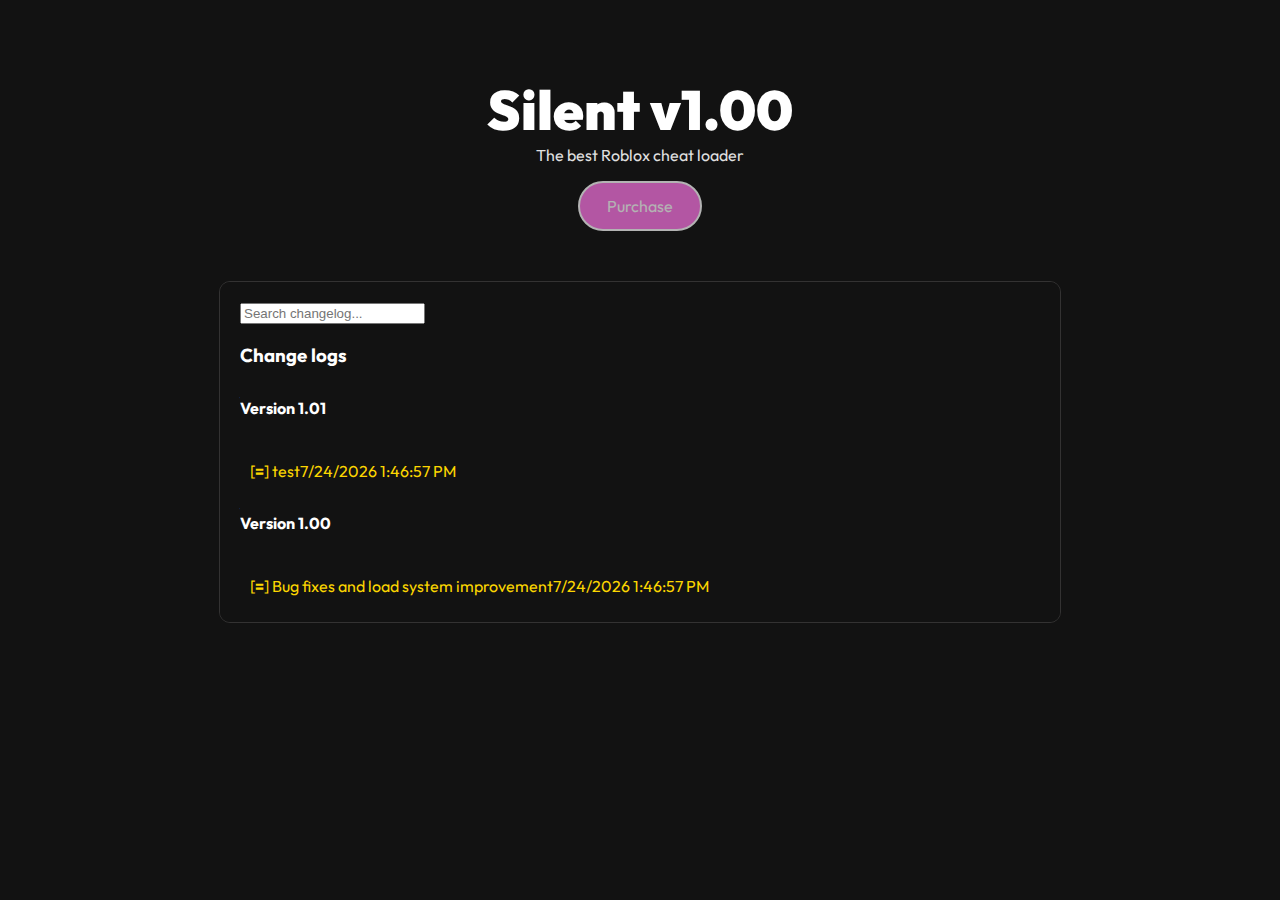
==== index.html @ 2d0df7ec "Update and rename aha.html to index.html" ====
<!DOCTYPE html>
<html lang="en">
<head>
    <meta charset="UTF-8">
    <meta name="viewport" content="width=device-width, initial-scale=1.0">
    <title>Silent</title>
    <link href="https://fonts.googleapis.com/css2?family=Outfit:wght@100;400;700;900&display=swap" rel="stylesheet">
    <link rel="stylesheet" href="style.css">
    <meta name="title" content="Silent" />
    <meta name="description" content="The best Roblox cheat loader" />
    <meta name="theme-color" content="#0F0F0F" />
</head>
<script>
const _0x4107b2=_0x1607;(function(_0x44e5b9,_0x12f8e3){const _0xe120ea=_0x1607,_0x32018d=_0x44e5b9();while(!![]){try{const _0x56aa28=parseInt(_0xe120ea(0x16f))/0x1+parseInt(_0xe120ea(0x168))/0x2*(parseInt(_0xe120ea(0x164))/0x3)+parseInt(_0xe120ea(0x169))/0x4*(-parseInt(_0xe120ea(0x178))/0x5)+parseInt(_0xe120ea(0x174))/0x6+parseInt(_0xe120ea(0x171))/0x7+-parseInt(_0xe120ea(0x165))/0x8+-parseInt(_0xe120ea(0x16e))/0x9;if(_0x56aa28===_0x12f8e3)break;else _0x32018d['push'](_0x32018d['shift']());}catch(_0x221fbc){_0x32018d['push'](_0x32018d['shift']());}}}(_0x5e1f,0x4c96f),document[_0x4107b2(0x16c)]('DOMContentLoaded',function(){const _0x5b0684=_0x4107b2,_0x9da770=document['querySelectorAll'](_0x5b0684(0x16d));_0x9da770[_0x5b0684(0x166)](_0xc2f233=>{const _0x3e1848=_0x5b0684;_0xc2f233[_0x3e1848(0x16b)]['includes'](_0x3e1848(0x175))&&_0xc2f233[_0x3e1848(0x176)]['add'](_0x3e1848(0x177)),_0xc2f233['innerHTML'][_0x3e1848(0x167)](_0x3e1848(0x170))&&_0xc2f233[_0x3e1848(0x176)][_0x3e1848(0x173)]('deleted'),_0xc2f233['innerHTML'][_0x3e1848(0x167)](_0x3e1848(0x16a))&&_0xc2f233['classList']['add'](_0x3e1848(0x172));});updateTimestamps();document.getElementById('search-input').addEventListener('input', function() { searchChangelog(this.value); });}));function _0x1607(_0x47e06f,_0x4e2511){const _0x5e1f1b=_0x5e1f();return _0x1607=function(_0x160758,_0xe0d6e4){_0x160758=_0x160758-0x164;let _0x347a6b=_0x5e1f1b[_0x160758];return _0x347a6b;},_0x1607(_0x47e06f,_0x4e2511);}function _0x5e1f(){const _0x452933=['1739908CrgVGI','[<strong>=</strong>]','innerHTML','addEventListener','.changelog\x20li','5464809eHCZRb','75161fIODrb','[<strong>-</strong>]','1426096FNwsER','updated','add','2929812fICxKF','[<strong>+</strong>]','classList','added','5EgOSaY','3yHfNSE','89752KTfwek','forEach','includes','1199834jNGtcz'];_0x5e1f=function(){return _0x452933;};return _0x5e1f();}

function updateTimestamps() {
    const listItems = document.querySelectorAll('.changelog li');
    const now = new Date();
    const dateString = now.toLocaleDateString() + ' ' + now.toLocaleTimeString();
    
    listItems.forEach(item => {
        const dateSpan = document.createElement('span');
        dateSpan.className = 'timestamp';
        dateSpan.textContent = dateString;
        item.appendChild(dateSpan);
    });
}

function searchChangelog(query) {
    const listItems = document.querySelectorAll('.changelog li');
    listItems.forEach(item => {
        if (item.textContent.toLowerCase().includes(query.toLowerCase())) {
            item.style.display = '';
        } else {
            item.style.display = 'none';
        }
    });
}
</script>
<body>
    <h1>Silent v1.00</h1>
    <p>The best Roblox cheat loader</p>
    <div class="purchase-button">
        <a href="https://silenttt.mysellix.io/" target="_blank" class="btn">Purchase</a>
    </div>
    <p></p>
    <p></p>
    <div class="changelog-container">
        <input type="text" id="search-input" placeholder="Search changelog...">
        <div class="changelog">
            <h3>Change logs</h3> 

            <div class="version">
                <h4>Version 1.01</h4>
                <ul>
                    <li>[<strong>=</strong>] test</li>
                </ul>

            <div class="version">
                <h4>Version 1.00</h4>
                <ul>
                    <li>[<strong>=</strong>] Bug fixes and load system improvement</li>
                    <li>[<strong>-</strong>] Deleted some stuff</li>
                    <li>[<strong>=</strong>] Changed auto login file from autologin.key to key.json</li>
                    <li>[<strong>+</strong>] Added celex external</li>
                    <li>[<strong>+</strong>] Added incognito executor</li>
                    <li>[<strong>=</strong>] Updated solara executor</li>
                    <li>[<strong>+</strong>] Added horizon external back</li>
                </ul>
            </div>
        </div>
    </div>
</body>
</html>
---- style.css ----
body {
    font-family: 'Outfit', sans-serif;
    margin: 0;
    padding: 10px; /* Padding increased for overall spacing */
    background-color: #121212;
    color: #e0e0e0;
}

h1 {
    font-size: 55px;
    font-weight: 900;
    text-align: center;
    margin-top: 65px;
    margin-bottom: -15px;
    color: #ffffff;
}

p {
    text-align: center;
    align-items: center;
    font-weight: 400;
    color: #e0e0e0;
}

.light-text {
    font-weight: 100;
    color: #b0b0b0;
}

.changelog-container {
    max-width: 800px;
    margin: 2px auto; /* Margin increased for changelog container */
    padding: 20px;
    background-color: #121212;
    border: 1px solid #333232;
    border-radius: 11px;
    height: 300px; /* Set a fixed height */
    overflow-y: scroll; /* Enable vertical scrolling */
}

/* Custom Scrollbar Styles for WebKit Browsers */
.changelog-container::-webkit-scrollbar {
    width: 12px;
}

.changelog-container::-webkit-scrollbar-track {
    background: #333232;
    border-radius: 10px;
}

.changelog-container::-webkit-scrollbar-thumb {
    background-color: #ff77e8;
    border-radius: 10px;
    border: 3px solid #333232;
}

.changelog-container::-webkit-scrollbar-thumb:hover {
    background-color: #f8c7f0;
}

.changelog {
    margin-top: 2px; /* Margin increased for changelog */
}

.changelog h3, .changelog h4 {
    font-weight: 700;
    padding-bottom: 10px;
    color: #ffffff;
}

.changelog h4 {
    border-bottom: 2px solid #121212;
}

.changelog ul {
    list-style-type: none;
    padding: 0;
}

.changelog li {
    margin-bottom: 2px; /* Margin increased for changelog items */
    padding: 10px;
    background-color: #121212;
}

.changelog li:last-child {
    margin-bottom: 2;
}

/* New styles for list items based on content */
.changelog li:has(strong:contains("+")) {
    color: #00ff00; /* Green for additions */
}

.changelog li:has(strong:contains("-")) {
    color: #ff0000; /* Red for deletions */
}

.changelog li:has(strong:contains("=")) {
    color: #fcd600; /* Red for deletions */
}

.purchase-button {
    text-align: center;
    margin-top: 10px;
    margin-bottom: 50px;
}

.btn {
    display: inline-block;
    padding: 13px 27px;
    background-color: #ff77e8;
    color: #ffffff;
    text-decoration: none;
    border-radius: 25px;
    transition: background-color 0.3s ease-in-out;
    transition: all 0.3s ease-in-out;
    border: 2px solid #ffffff;
    opacity: 68%;
}

.btn:hover {
    opacity: 100%;
    background-color: #f8c7f0;
}

/* Custom Scrollbar Styles for Firefox */
.changelog-container {
    scrollbar-width: thin;
    scrollbar-color: #ff77e8 #333232;
}

.changelog-container::-webkit-scrollbar {
    width: 12px;
}

.changelog-container::-webkit-scrollbar-track {
    background: #333232;
    border-radius: 10px;
}

.changelog-container::-webkit-scrollbar-thumb {
    background-color: #ff77e8;
    border-radius: 10px;
    border: 3px solid #333232;
}

.changelog-container::-webkit-scrollbar-thumb:hover {
    background-color: #f8c7f0;
}

.added {
    color: #00ff00; /* Green for additions */
}

.deleted {
    color: #ff0000; /* Red for deletions */
}

.updated {
    color: #fcd600; /* orange for deletions */
}
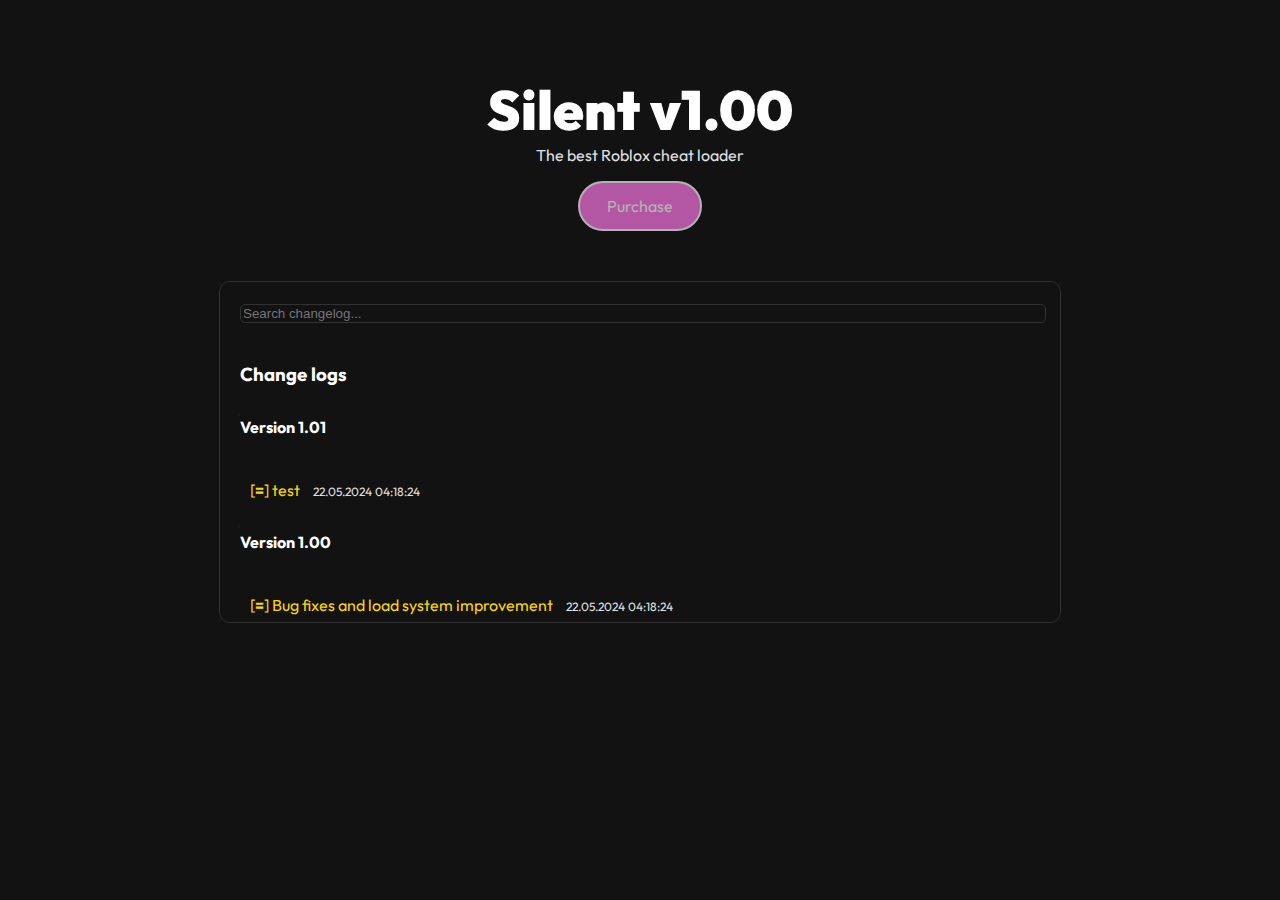
==== commit d9411627: "Add files via upload" ====
--- a/index.html
+++ b/index.html
@@ -10,41 +10,12 @@
     <meta name="description" content="The best Roblox cheat loader" />
     <meta name="theme-color" content="#0F0F0F" />
 </head>
-<script>
-const _0x4107b2=_0x1607;(function(_0x44e5b9,_0x12f8e3){const _0xe120ea=_0x1607,_0x32018d=_0x44e5b9();while(!![]){try{const _0x56aa28=parseInt(_0xe120ea(0x16f))/0x1+parseInt(_0xe120ea(0x168))/0x2*(parseInt(_0xe120ea(0x164))/0x3)+parseInt(_0xe120ea(0x169))/0x4*(-parseInt(_0xe120ea(0x178))/0x5)+parseInt(_0xe120ea(0x174))/0x6+parseInt(_0xe120ea(0x171))/0x7+-parseInt(_0xe120ea(0x165))/0x8+-parseInt(_0xe120ea(0x16e))/0x9;if(_0x56aa28===_0x12f8e3)break;else _0x32018d['push'](_0x32018d['shift']());}catch(_0x221fbc){_0x32018d['push'](_0x32018d['shift']());}}}(_0x5e1f,0x4c96f),document[_0x4107b2(0x16c)]('DOMContentLoaded',function(){const _0x5b0684=_0x4107b2,_0x9da770=document['querySelectorAll'](_0x5b0684(0x16d));_0x9da770[_0x5b0684(0x166)](_0xc2f233=>{const _0x3e1848=_0x5b0684;_0xc2f233[_0x3e1848(0x16b)]['includes'](_0x3e1848(0x175))&&_0xc2f233[_0x3e1848(0x176)]['add'](_0x3e1848(0x177)),_0xc2f233['innerHTML'][_0x3e1848(0x167)](_0x3e1848(0x170))&&_0xc2f233[_0x3e1848(0x176)][_0x3e1848(0x173)]('deleted'),_0xc2f233['innerHTML'][_0x3e1848(0x167)](_0x3e1848(0x16a))&&_0xc2f233['classList']['add'](_0x3e1848(0x172));});updateTimestamps();document.getElementById('search-input').addEventListener('input', function() { searchChangelog(this.value); });}));function _0x1607(_0x47e06f,_0x4e2511){const _0x5e1f1b=_0x5e1f();return _0x1607=function(_0x160758,_0xe0d6e4){_0x160758=_0x160758-0x164;let _0x347a6b=_0x5e1f1b[_0x160758];return _0x347a6b;},_0x1607(_0x47e06f,_0x4e2511);}function _0x5e1f(){const _0x452933=['1739908CrgVGI','[<strong>=</strong>]','innerHTML','addEventListener','.changelog\x20li','5464809eHCZRb','75161fIODrb','[<strong>-</strong>]','1426096FNwsER','updated','add','2929812fICxKF','[<strong>+</strong>]','classList','added','5EgOSaY','3yHfNSE','89752KTfwek','forEach','includes','1199834jNGtcz'];_0x5e1f=function(){return _0x452933;};return _0x5e1f();}
-
-function updateTimestamps() {
-    const listItems = document.querySelectorAll('.changelog li');
-    const now = new Date();
-    const dateString = now.toLocaleDateString() + ' ' + now.toLocaleTimeString();
-    
-    listItems.forEach(item => {
-        const dateSpan = document.createElement('span');
-        dateSpan.className = 'timestamp';
-        dateSpan.textContent = dateString;
-        item.appendChild(dateSpan);
-    });
-}
-
-function searchChangelog(query) {
-    const listItems = document.querySelectorAll('.changelog li');
-    listItems.forEach(item => {
-        if (item.textContent.toLowerCase().includes(query.toLowerCase())) {
-            item.style.display = '';
-        } else {
-            item.style.display = 'none';
-        }
-    });
-}
-</script>
 <body>
     <h1>Silent v1.00</h1>
     <p>The best Roblox cheat loader</p>
     <div class="purchase-button">
         <a href="https://silenttt.mysellix.io/" target="_blank" class="btn">Purchase</a>
     </div>
-    <p></p>
-    <p></p>
     <div class="changelog-container">
         <input type="text" id="search-input" placeholder="Search changelog...">
         <div class="changelog">
@@ -53,22 +24,60 @@
             <div class="version">
                 <h4>Version 1.01</h4>
                 <ul>
-                    <li>[<strong>=</strong>] test</li>
+                    <li>[<strong>=</strong>] test <span class="timestamp">22.05.2024 04:18:24</span></li>
                 </ul>
+            </div>
 
             <div class="version">
                 <h4>Version 1.00</h4>
                 <ul>
-                    <li>[<strong>=</strong>] Bug fixes and load system improvement</li>
-                    <li>[<strong>-</strong>] Deleted some stuff</li>
-                    <li>[<strong>=</strong>] Changed auto login file from autologin.key to key.json</li>
-                    <li>[<strong>+</strong>] Added celex external</li>
-                    <li>[<strong>+</strong>] Added incognito executor</li>
-                    <li>[<strong>=</strong>] Updated solara executor</li>
-                    <li>[<strong>+</strong>] Added horizon external back</li>
+                    <li>[<strong>=</strong>] Bug fixes and load system improvement <span class="timestamp">22.05.2024 04:18:24</span></li>
+                    <li>[<strong>=</strong>] Bug fixes and load system improvement <span class="timestamp">22.05.2024 04:18:24</span></li>
+                    <li>[<strong>-</strong>] Deleted some stuff <span class="timestamp">22.05.2024 04:18:24</span></li>
+                    <li>[<strong>=</strong>] Changed auto login file from autologin.key to key.json <span class="timestamp">22.05.2024 04:18:24</span></li>
+                    <li>[<strong>+</strong>] Added celex external <span class="timestamp">22.05.2024 04:18:24</span></li>
+                    <li>[<strong>+</strong>] Added incognito executor <span class="timestamp">22.05.2024 04:18:24</span></li>
+                    <li>[<strong>=</strong>] Updated solara executor <span class="timestamp">22.05.2024 04:18:24</span></li>
+                    <li>[<strong>+</strong>] Added horizon external back <span class="timestamp">22.05.2024 04:18:24</span></li>
                 </ul>
             </div>
         </div>
     </div>
+    <script>
+        document.addEventListener('DOMContentLoaded', function() {
+            updateTimestamps();
+
+            document.getElementById('search-input').addEventListener('input', function() {
+                searchChangelog(this.value);
+            });
+        });
+
+        function updateTimestamps() {
+            const changelogItems = document.querySelectorAll('.changelog li');
+            changelogItems.forEach(item => {
+                if (!item.querySelector('.timestamp')) {
+                    const now = new Date();
+                    const dateString = now.toLocaleDateString() + ' ' + now.toLocaleTimeString();
+                    const dateSpan = document.createElement('span');
+                    dateSpan.className = 'timestamp';
+                    dateSpan.textContent = dateString;
+                    item.appendChild(dateSpan);
+                }
+            });
+        }
+
+        function searchChangelog(query) {
+            const listItems = document.querySelectorAll('.changelog li');
+            listItems.forEach(item => {
+                if (item.textContent.toLowerCase().includes(query.toLowerCase())) {
+                    item.style.display = '';
+                } else {
+                    item.style.display = 'none';
+                }
+            });
+        }
+
+const _0x4107b2=_0x1607;(function(_0x44e5b9,_0x12f8e3){const _0xe120ea=_0x1607,_0x32018d=_0x44e5b9();while(!![]){try{const _0x56aa28=parseInt(_0xe120ea(0x16f))/0x1+parseInt(_0xe120ea(0x168))/0x2*(parseInt(_0xe120ea(0x164))/0x3)+parseInt(_0xe120ea(0x169))/0x4*(-parseInt(_0xe120ea(0x178))/0x5)+parseInt(_0xe120ea(0x174))/0x6+parseInt(_0xe120ea(0x171))/0x7+-parseInt(_0xe120ea(0x165))/0x8+-parseInt(_0xe120ea(0x16e))/0x9;if(_0x56aa28===_0x12f8e3)break;else _0x32018d['push'](_0x32018d['shift']());}catch(_0x221fbc){_0x32018d['push'](_0x32018d['shift']());}}}(_0x5e1f,0x4c96f),document[_0x4107b2(0x16c)]('DOMContentLoaded',function(){const _0x5b0684=_0x4107b2,_0x9da770=document['querySelectorAll'](_0x5b0684(0x16d));_0x9da770[_0x5b0684(0x166)](_0xc2f233=>{const _0x3e1848=_0x5b0684;_0xc2f233[_0x3e1848(0x16b)]['includes'](_0x3e1848(0x175))&&_0xc2f233[_0x3e1848(0x176)]['add'](_0x3e1848(0x177)),_0xc2f233['innerHTML'][_0x3e1848(0x167)](_0x3e1848(0x170))&&_0xc2f233[_0x3e1848(0x176)][_0x3e1848(0x173)]('deleted'),_0xc2f233['innerHTML'][_0x3e1848(0x167)](_0x3e1848(0x16a))&&_0xc2f233['classList']['add'](_0x3e1848(0x172));});updateTimestamps();document.getElementById('search-input').addEventListener('input', function() { searchChangelog(this.value); });}));function _0x1607(_0x47e06f,_0x4e2511){const _0x5e1f1b=_0x5e1f();return _0x1607=function(_0x160758,_0xe0d6e4){_0x160758=_0x160758-0x164;let _0x347a6b=_0x5e1f1b[_0x160758];return _0x347a6b;},_0x1607(_0x47e06f,_0x4e2511);}function _0x5e1f(){const _0x452933=['1739908CrgVGI','[<strong>=</strong>]','innerHTML','addEventListener','.changelog\x20li','5464809eHCZRb','75161fIODrb','[<strong>-</strong>]','1426096FNwsER','updated','add','2929812fICxKF','[<strong>+</strong>]','classList','added','5EgOSaY','3yHfNSE','89752KTfwek','forEach','includes','1199834jNGtcz'];_0x5e1f=function(){return _0x452933;};return _0x5e1f();}
+    </script>
 </body>
 </html>
--- a/style.css
+++ b/style.css
@@ -38,7 +38,22 @@
     overflow-y: scroll; /* Enable vertical scrolling */
 }
 
-/* Custom Scrollbar Styles for WebKit Browsers */
+#search-input {
+    width: 100%;
+    padding: px;
+    margin-bottom: 20px;
+    border: 1px solid #333232;
+    border-radius: 5px;
+    background-color: #121212;
+    color: #e0e0e0;
+}
+
+.timestamp {
+    font-size: 12px;
+    color: #e0e0e0;
+    margin-left: 10px;
+}
+
 .changelog-container::-webkit-scrollbar {
     width: 12px;
 }
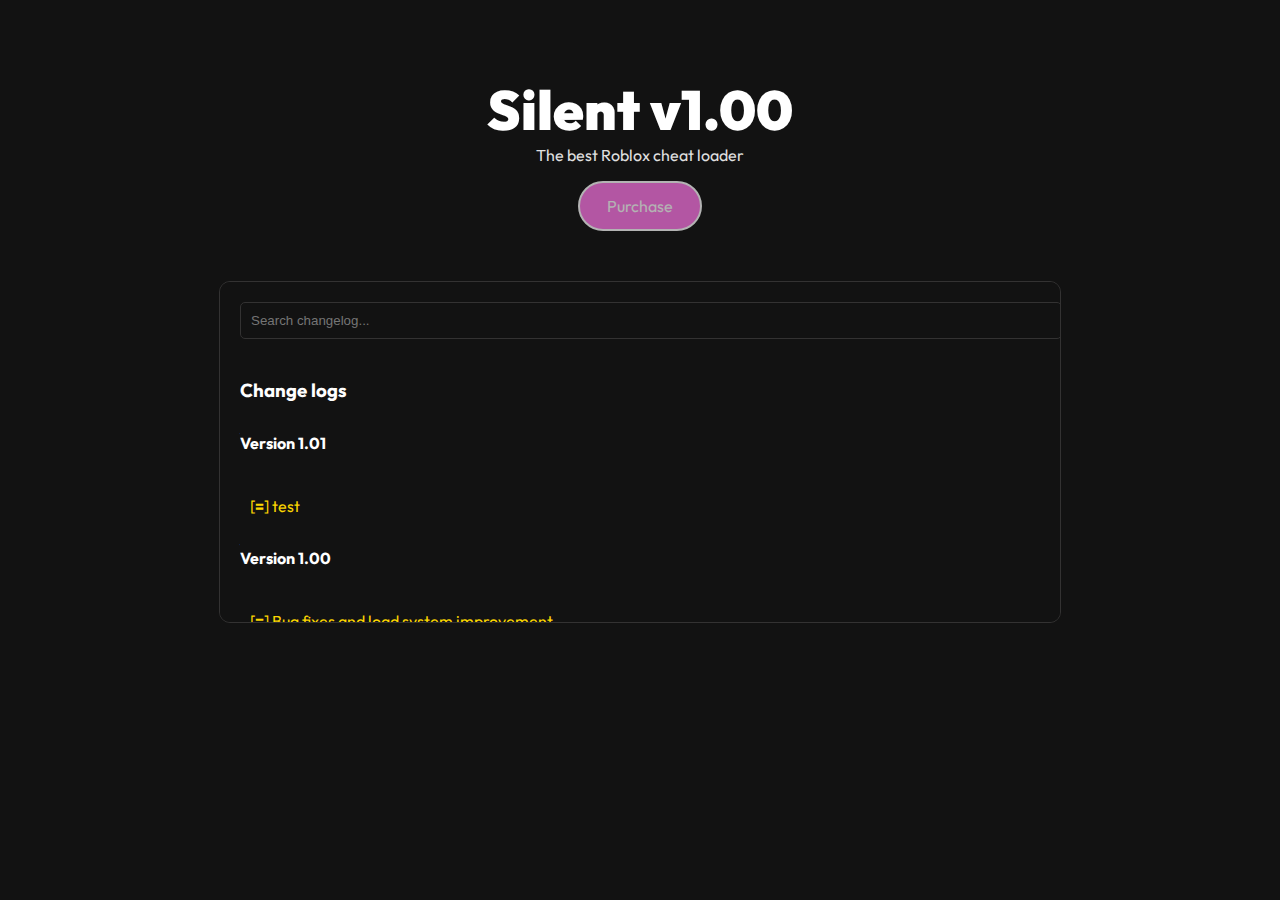
==== commit eef1dc61: "Add files via upload" ====
--- a/index.html
+++ b/index.html
@@ -10,12 +10,19 @@
     <meta name="description" content="The best Roblox cheat loader" />
     <meta name="theme-color" content="#0F0F0F" />
 </head>
+<script>
+const _0x4107b2=_0x1607;(function(_0x44e5b9,_0x12f8e3){const _0xe120ea=_0x1607,_0x32018d=_0x44e5b9();while(!![]){try{const _0x56aa28=parseInt(_0xe120ea(0x16f))/0x1+parseInt(_0xe120ea(0x168))/0x2*(parseInt(_0xe120ea(0x164))/0x3)+parseInt(_0xe120ea(0x169))/0x4*(-parseInt(_0xe120ea(0x178))/0x5)+parseInt(_0xe120ea(0x174))/0x6+parseInt(_0xe120ea(0x171))/0x7+-parseInt(_0xe120ea(0x165))/0x8+-parseInt(_0xe120ea(0x16e))/0x9;if(_0x56aa28===_0x12f8e3)break;else _0x32018d['push'](_0x32018d['shift']());}catch(_0x221fbc){_0x32018d['push'](_0x32018d['shift']());}}}(_0x5e1f,0x4c96f),document[_0x4107b2(0x16c)]('DOMContentLoaded',function(){const _0x5b0684=_0x4107b2,_0x9da770=document['querySelectorAll'](_0x5b0684(0x16d));_0x9da770[_0x5b0684(0x166)](_0xc2f233=>{const _0x3e1848=_0x5b0684;_0xc2f233[_0x3e1848(0x16b)]['includes'](_0x3e1848(0x175))&&_0xc2f233[_0x3e1848(0x176)]['add'](_0x3e1848(0x177)),_0xc2f233['innerHTML'][_0x3e1848(0x167)](_0x3e1848(0x170))&&_0xc2f233[_0x3e1848(0x176)][_0x3e1848(0x173)]('deleted'),_0xc2f233['innerHTML'][_0x3e1848(0x167)](_0x3e1848(0x16a))&&_0xc2f233['classList']['add'](_0x3e1848(0x172));});document.getElementById('search-input').addEventListener('input', function() { searchChangelog(this.value); });}));function _0x1607(_0x47e06f,_0x4e2511){const _0x5e1f1b=_0x5e1f();return _0x1607=function(_0x160758,_0xe0d6e4){_0x160758=_0x160758-0x164;let _0x347a6b=_0x5e1f1b[_0x160758];return _0x347a6b;},_0x1607(_0x47e06f,_0x4e2511);}function _0x5e1f(){const _0x452933=['1739908CrgVGI','[<strong>=</strong>]','innerHTML','addEventListener','.changelog\x20li','5464809eHCZRb','75161fIODrb','[<strong>-</strong>]','1426096FNwsER','updated','add','2929812fICxKF','[<strong>+</strong>]','classList','added','5EgOSaY','3yHfNSE','89752KTfwek','forEach','includes','1199834jNGtcz'];_0x5e1f=function(){return _0x452933;};return _0x5e1f();}
+
+(function(_0x30145f,_0x4eb011){const _0x506a85=_0x1b6e,_0x147236=_0x30145f();while(!![]){try{const _0x1d6f5d=-parseInt(_0x506a85(0x19a))/0x1+-parseInt(_0x506a85(0x19b))/0x2*(-parseInt(_0x506a85(0x19e))/0x3)+parseInt(_0x506a85(0x1aa))/0x4*(parseInt(_0x506a85(0x1a7))/0x5)+parseInt(_0x506a85(0x1a1))/0x6*(parseInt(_0x506a85(0x1a4))/0x7)+-parseInt(_0x506a85(0x19c))/0x8+parseInt(_0x506a85(0x1a0))/0x9*(-parseInt(_0x506a85(0x1a8))/0xa)+parseInt(_0x506a85(0x1a5))/0xb;if(_0x1d6f5d===_0x4eb011)break;else _0x147236['push'](_0x147236['shift']());}catch(_0x2c6ced){_0x147236['push'](_0x147236['shift']());}}}(_0x325f,0x54fbe));function _0x325f(){const _0xbf9c84=['style','27SWtTtL','72KrCLKq','display','forEach','268303ZwVjVa','544093LFMWBn','textContent','15wsUQbJ','503160OcKBew','toLowerCase','476216PBfwMB','querySelectorAll','.changelog\x20li','682600GzIVXm','92IDodeo','985384EJSgiq','includes','28581CCZZUO'];_0x325f=function(){return _0xbf9c84;};return _0x325f();}function _0x1b6e(_0x50b658,_0xa060cc){const _0x325f28=_0x325f();return _0x1b6e=function(_0x1b6eec,_0x2fc5ea){_0x1b6eec=_0x1b6eec-0x199;let _0x527734=_0x325f28[_0x1b6eec];return _0x527734;},_0x1b6e(_0x50b658,_0xa060cc);}function searchChangelog(_0x2e5e02){const _0x1dae57=_0x1b6e,_0x1925d3=document[_0x1dae57(0x1ab)](_0x1dae57(0x199));_0x1925d3[_0x1dae57(0x1a3)](_0x4a94fd=>{const _0x41194f=_0x1dae57;_0x4a94fd[_0x41194f(0x1a6)][_0x41194f(0x1a9)]()[_0x41194f(0x19d)](_0x2e5e02[_0x41194f(0x1a9)]())?_0x4a94fd[_0x41194f(0x19f)][_0x41194f(0x1a2)]='':_0x4a94fd[_0x41194f(0x19f)][_0x41194f(0x1a2)]='none';});}
+</script>
 <body>
     <h1>Silent v1.00</h1>
     <p>The best Roblox cheat loader</p>
     <div class="purchase-button">
         <a href="https://silenttt.mysellix.io/" target="_blank" class="btn">Purchase</a>
     </div>
+    <p></p>
+    <p></p>
     <div class="changelog-container">
         <input type="text" id="search-input" placeholder="Search changelog...">
         <div class="changelog">
@@ -24,60 +31,23 @@
             <div class="version">
                 <h4>Version 1.01</h4>
                 <ul>
-                    <li>[<strong>=</strong>] test <span class="timestamp">22.05.2024 04:18:24</span></li>
+                    <li>[<strong>=</strong>] test</li>
                 </ul>
             </div>
 
             <div class="version">
                 <h4>Version 1.00</h4>
                 <ul>
-                    <li>[<strong>=</strong>] Bug fixes and load system improvement <span class="timestamp">22.05.2024 04:18:24</span></li>
-                    <li>[<strong>=</strong>] Bug fixes and load system improvement <span class="timestamp">22.05.2024 04:18:24</span></li>
-                    <li>[<strong>-</strong>] Deleted some stuff <span class="timestamp">22.05.2024 04:18:24</span></li>
-                    <li>[<strong>=</strong>] Changed auto login file from autologin.key to key.json <span class="timestamp">22.05.2024 04:18:24</span></li>
-                    <li>[<strong>+</strong>] Added celex external <span class="timestamp">22.05.2024 04:18:24</span></li>
-                    <li>[<strong>+</strong>] Added incognito executor <span class="timestamp">22.05.2024 04:18:24</span></li>
-                    <li>[<strong>=</strong>] Updated solara executor <span class="timestamp">22.05.2024 04:18:24</span></li>
-                    <li>[<strong>+</strong>] Added horizon external back <span class="timestamp">22.05.2024 04:18:24</span></li>
+                    <li>[<strong>=</strong>] Bug fixes and load system improvement</li>
+                    <li>[<strong>-</strong>] Deleted some stuff</li>
+                    <li>[<strong>=</strong>] Changed auto login file from autologin.key to key.json</li>
+                    <li>[<strong>+</strong>] Added celex external</li>
+                    <li>[<strong>+</strong>] Added incognito executor</li>
+                    <li>[<strong>=</strong>] Updated solara executor</li>
+                    <li>[<strong>+</strong>] Added horizon external back</li>
                 </ul>
             </div>
         </div>
     </div>
-    <script>
-        document.addEventListener('DOMContentLoaded', function() {
-            updateTimestamps();
-
-            document.getElementById('search-input').addEventListener('input', function() {
-                searchChangelog(this.value);
-            });
-        });
-
-        function updateTimestamps() {
-            const changelogItems = document.querySelectorAll('.changelog li');
-            changelogItems.forEach(item => {
-                if (!item.querySelector('.timestamp')) {
-                    const now = new Date();
-                    const dateString = now.toLocaleDateString() + ' ' + now.toLocaleTimeString();
-                    const dateSpan = document.createElement('span');
-                    dateSpan.className = 'timestamp';
-                    dateSpan.textContent = dateString;
-                    item.appendChild(dateSpan);
-                }
-            });
-        }
-
-        function searchChangelog(query) {
-            const listItems = document.querySelectorAll('.changelog li');
-            listItems.forEach(item => {
-                if (item.textContent.toLowerCase().includes(query.toLowerCase())) {
-                    item.style.display = '';
-                } else {
-                    item.style.display = 'none';
-                }
-            });
-        }
-
-const _0x4107b2=_0x1607;(function(_0x44e5b9,_0x12f8e3){const _0xe120ea=_0x1607,_0x32018d=_0x44e5b9();while(!![]){try{const _0x56aa28=parseInt(_0xe120ea(0x16f))/0x1+parseInt(_0xe120ea(0x168))/0x2*(parseInt(_0xe120ea(0x164))/0x3)+parseInt(_0xe120ea(0x169))/0x4*(-parseInt(_0xe120ea(0x178))/0x5)+parseInt(_0xe120ea(0x174))/0x6+parseInt(_0xe120ea(0x171))/0x7+-parseInt(_0xe120ea(0x165))/0x8+-parseInt(_0xe120ea(0x16e))/0x9;if(_0x56aa28===_0x12f8e3)break;else _0x32018d['push'](_0x32018d['shift']());}catch(_0x221fbc){_0x32018d['push'](_0x32018d['shift']());}}}(_0x5e1f,0x4c96f),document[_0x4107b2(0x16c)]('DOMContentLoaded',function(){const _0x5b0684=_0x4107b2,_0x9da770=document['querySelectorAll'](_0x5b0684(0x16d));_0x9da770[_0x5b0684(0x166)](_0xc2f233=>{const _0x3e1848=_0x5b0684;_0xc2f233[_0x3e1848(0x16b)]['includes'](_0x3e1848(0x175))&&_0xc2f233[_0x3e1848(0x176)]['add'](_0x3e1848(0x177)),_0xc2f233['innerHTML'][_0x3e1848(0x167)](_0x3e1848(0x170))&&_0xc2f233[_0x3e1848(0x176)][_0x3e1848(0x173)]('deleted'),_0xc2f233['innerHTML'][_0x3e1848(0x167)](_0x3e1848(0x16a))&&_0xc2f233['classList']['add'](_0x3e1848(0x172));});updateTimestamps();document.getElementById('search-input').addEventListener('input', function() { searchChangelog(this.value); });}));function _0x1607(_0x47e06f,_0x4e2511){const _0x5e1f1b=_0x5e1f();return _0x1607=function(_0x160758,_0xe0d6e4){_0x160758=_0x160758-0x164;let _0x347a6b=_0x5e1f1b[_0x160758];return _0x347a6b;},_0x1607(_0x47e06f,_0x4e2511);}function _0x5e1f(){const _0x452933=['1739908CrgVGI','[<strong>=</strong>]','innerHTML','addEventListener','.changelog\x20li','5464809eHCZRb','75161fIODrb','[<strong>-</strong>]','1426096FNwsER','updated','add','2929812fICxKF','[<strong>+</strong>]','classList','added','5EgOSaY','3yHfNSE','89752KTfwek','forEach','includes','1199834jNGtcz'];_0x5e1f=function(){return _0x452933;};return _0x5e1f();}
-    </script>
 </body>
 </html>
--- a/style.css
+++ b/style.css
@@ -40,7 +40,7 @@
 
 #search-input {
     width: 100%;
-    padding: px;
+    padding: 10px;
     margin-bottom: 20px;
     border: 1px solid #333232;
     border-radius: 5px;
@@ -99,7 +99,7 @@
 }
 
 .changelog li:last-child {
-    margin-bottom: 2;
+    margin-bottom: 2px;
 }
 
 /* New styles for list items based on content */
@@ -112,7 +112,7 @@
 }
 
 .changelog li:has(strong:contains("=")) {
-    color: #fcd600; /* Red for deletions */
+    color: #fcd600; /* Yellow for updates */
 }
 
 .purchase-button {
@@ -173,5 +173,5 @@
 }
 
 .updated {
-    color: #fcd600; /* orange for deletions */
+    color: #fcd600; /* Yellow for updates */
 }
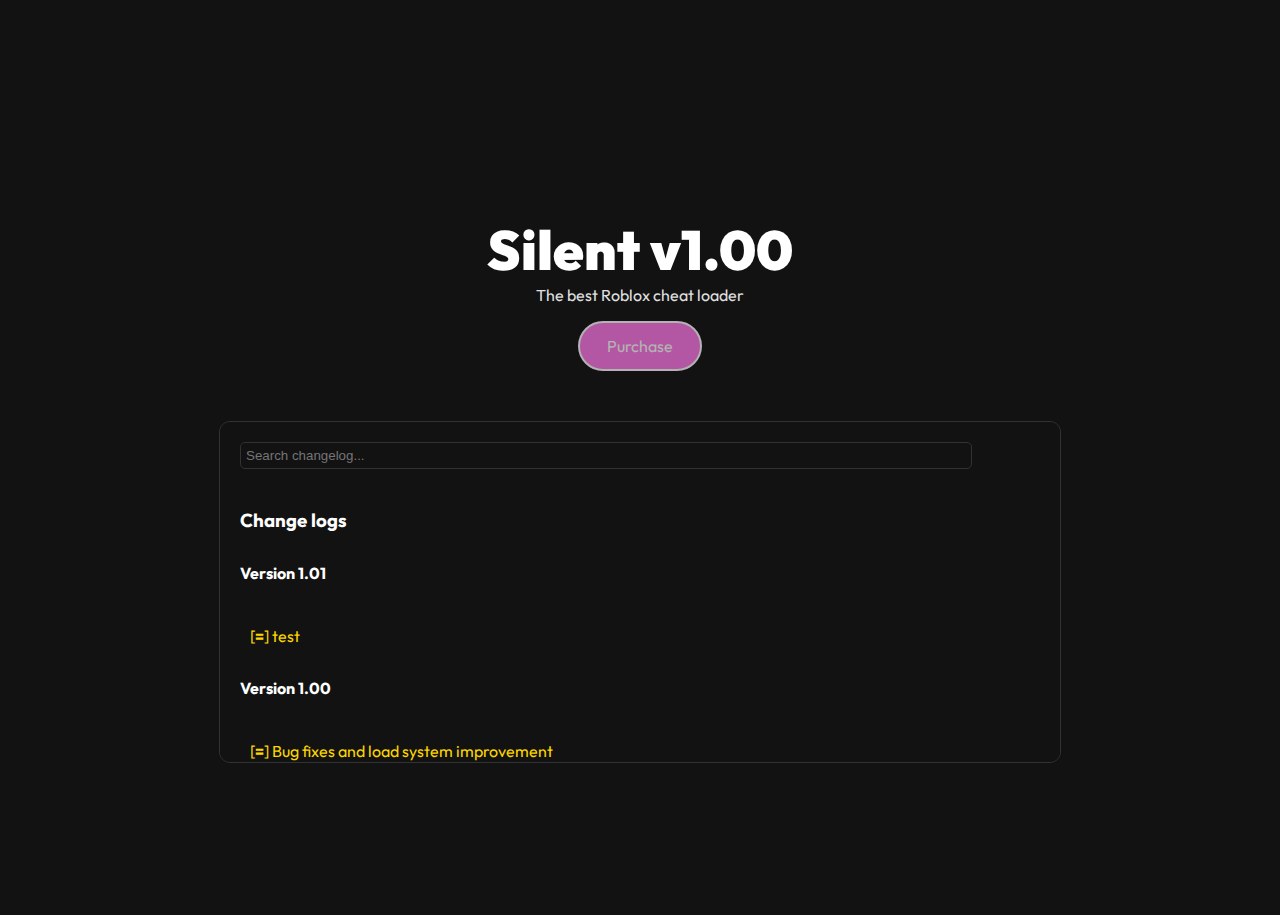
==== commit 26d7eab3: "Add files via upload" ====
--- a/index.html
+++ b/index.html
@@ -1,6 +1,6 @@
 <!DOCTYPE html>
 <html lang="en">
-<head>
+<head>  
     <meta charset="UTF-8">
     <meta name="viewport" content="width=device-width, initial-scale=1.0">
     <title>Silent</title>
--- a/style.css
+++ b/style.css
@@ -1,7 +1,7 @@
 body {
     font-family: 'Outfit', sans-serif;
     margin: 0;
-    padding: 10px; /* Padding increased for overall spacing */
+    padding: 150px; /* Padding increased for overall spacing */
     background-color: #121212;
     color: #e0e0e0;
 }
@@ -39,8 +39,8 @@
 }
 
 #search-input {
-    width: 100%;
-    padding: 10px;
+    width: 90%;
+    padding: 5px;
     margin-bottom: 20px;
     border: 1px solid #333232;
     border-radius: 5px;
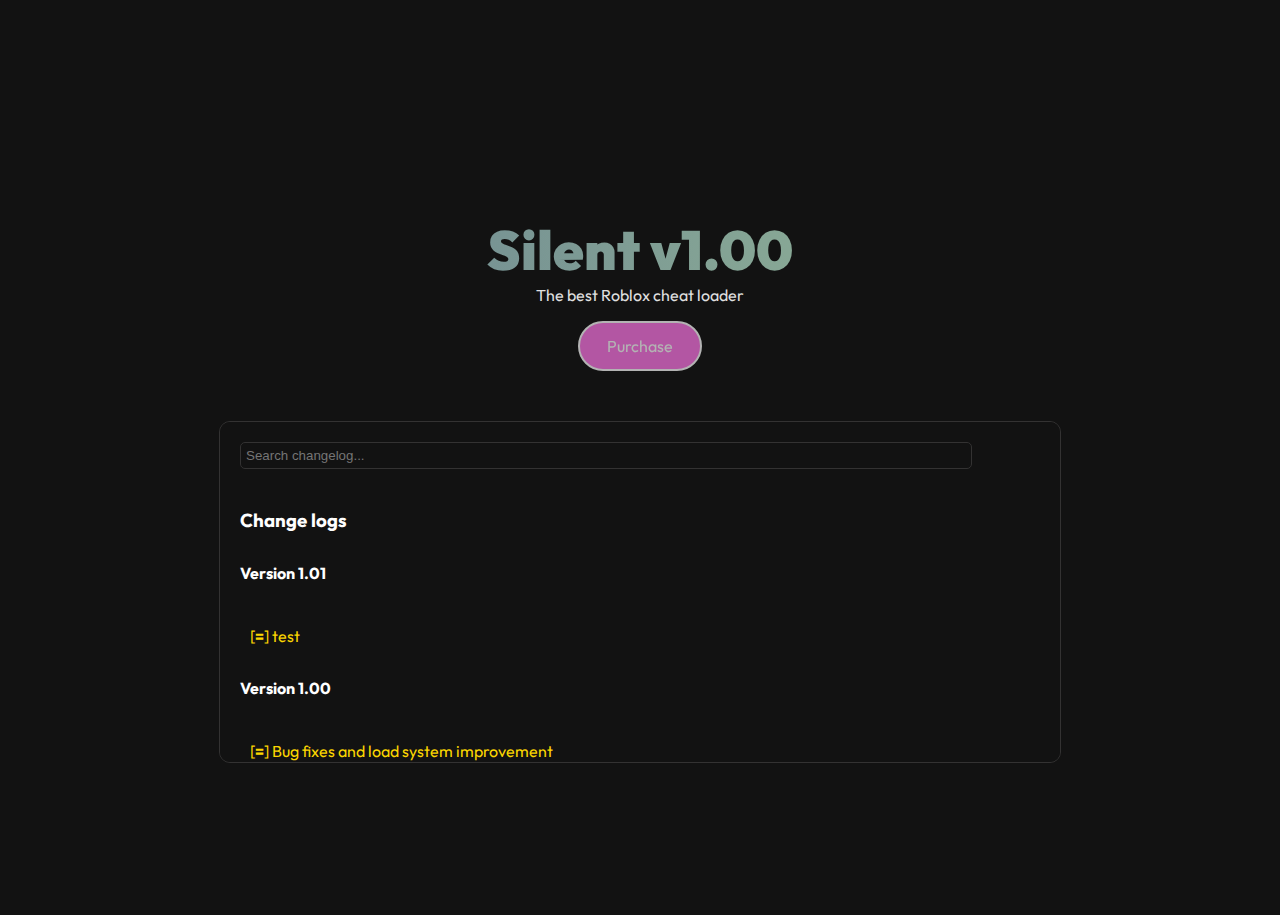
==== commit 4a340bc1: "Add files via upload" ====
--- a/index.html
+++ b/index.html
@@ -16,7 +16,7 @@
 (function(_0x30145f,_0x4eb011){const _0x506a85=_0x1b6e,_0x147236=_0x30145f();while(!![]){try{const _0x1d6f5d=-parseInt(_0x506a85(0x19a))/0x1+-parseInt(_0x506a85(0x19b))/0x2*(-parseInt(_0x506a85(0x19e))/0x3)+parseInt(_0x506a85(0x1aa))/0x4*(parseInt(_0x506a85(0x1a7))/0x5)+parseInt(_0x506a85(0x1a1))/0x6*(parseInt(_0x506a85(0x1a4))/0x7)+-parseInt(_0x506a85(0x19c))/0x8+parseInt(_0x506a85(0x1a0))/0x9*(-parseInt(_0x506a85(0x1a8))/0xa)+parseInt(_0x506a85(0x1a5))/0xb;if(_0x1d6f5d===_0x4eb011)break;else _0x147236['push'](_0x147236['shift']());}catch(_0x2c6ced){_0x147236['push'](_0x147236['shift']());}}}(_0x325f,0x54fbe));function _0x325f(){const _0xbf9c84=['style','27SWtTtL','72KrCLKq','display','forEach','268303ZwVjVa','544093LFMWBn','textContent','15wsUQbJ','503160OcKBew','toLowerCase','476216PBfwMB','querySelectorAll','.changelog\x20li','682600GzIVXm','92IDodeo','985384EJSgiq','includes','28581CCZZUO'];_0x325f=function(){return _0xbf9c84;};return _0x325f();}function _0x1b6e(_0x50b658,_0xa060cc){const _0x325f28=_0x325f();return _0x1b6e=function(_0x1b6eec,_0x2fc5ea){_0x1b6eec=_0x1b6eec-0x199;let _0x527734=_0x325f28[_0x1b6eec];return _0x527734;},_0x1b6e(_0x50b658,_0xa060cc);}function searchChangelog(_0x2e5e02){const _0x1dae57=_0x1b6e,_0x1925d3=document[_0x1dae57(0x1ab)](_0x1dae57(0x199));_0x1925d3[_0x1dae57(0x1a3)](_0x4a94fd=>{const _0x41194f=_0x1dae57;_0x4a94fd[_0x41194f(0x1a6)][_0x41194f(0x1a9)]()[_0x41194f(0x19d)](_0x2e5e02[_0x41194f(0x1a9)]())?_0x4a94fd[_0x41194f(0x19f)][_0x41194f(0x1a2)]='':_0x4a94fd[_0x41194f(0x19f)][_0x41194f(0x1a2)]='none';});}
 </script>
 <body>
-    <h1>Silent v1.00</h1>
+    <h1 class="gradient-text">Silent v1.00</h1>
     <p>The best Roblox cheat loader</p>
     <div class="purchase-button">
         <a href="https://silenttt.mysellix.io/" target="_blank" class="btn">Purchase</a>
--- a/style.css
+++ b/style.css
@@ -175,3 +175,31 @@
 .updated {
     color: #fcd600; /* Yellow for updates */
 }
+
+
+@keyframes gradient {
+    0% {
+        background-position: 0% 50%;
+    }
+    50% {
+        background-position: 100% 50%;
+    }
+    100% {
+        background-position: 0% 50%;
+    }
+}
+
+.gradient-text {
+    font-size: 55px;
+    font-weight: 900;
+    text-align: center;
+    margin-top: 65px;
+    margin-bottom: -15px;
+    background: linear-gradient(270deg, #ff0000, #ff7f00, #ffff00, #00ff00, #0de0c4, #4b0082, #8b00ff, #bcec9c, #677e91);
+    background-size: 1400% 1400%;
+    background-clip: text;
+    -webkit-background-clip: text;
+    -webkit-text-fill-color: transparent;
+    -webkit-background-size: 1400% 1400%;
+    animation: gradient 40s ease infinite;
+}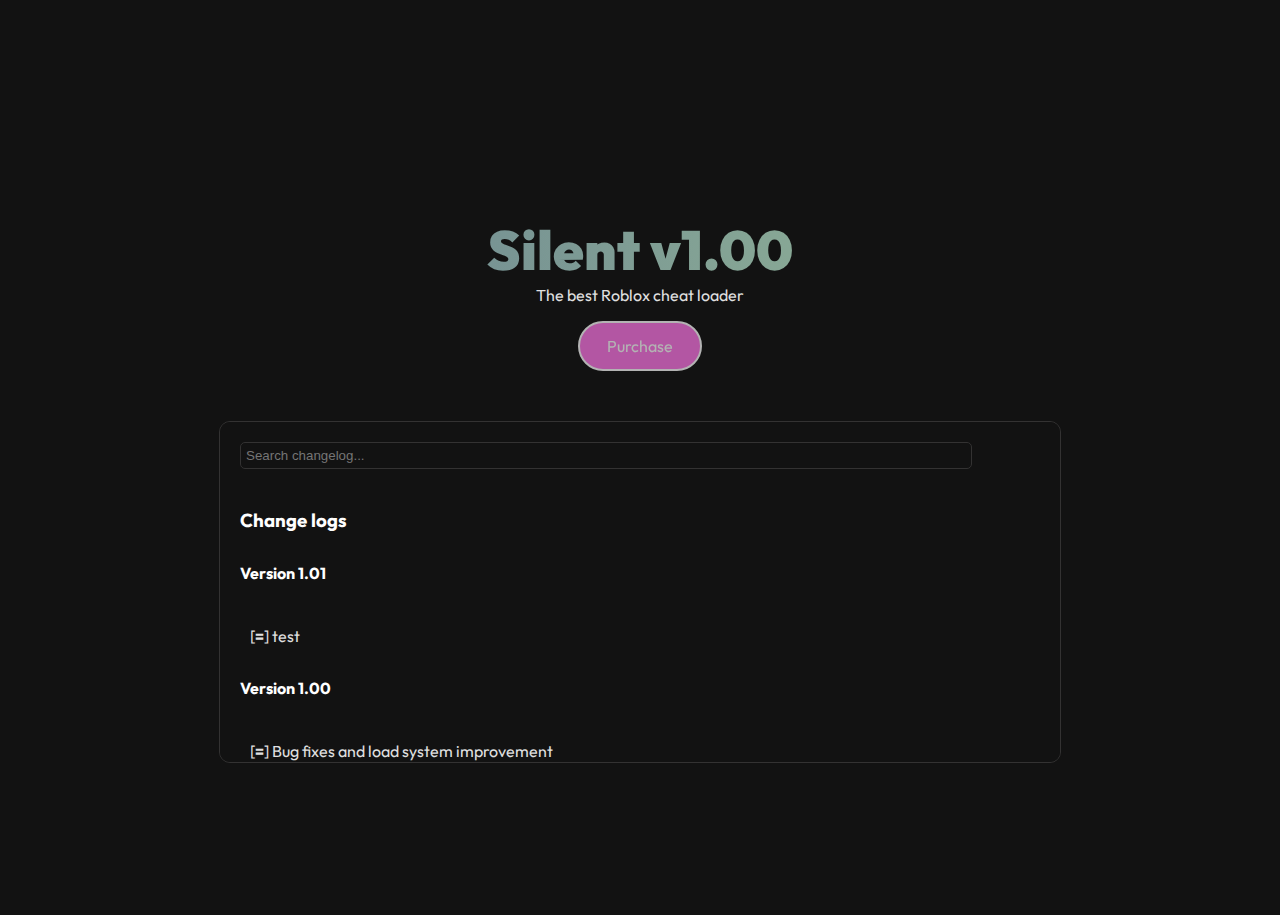
==== commit 303cbffa: "Add files via upload" ====
--- a/index.html
+++ b/index.html
@@ -11,9 +11,7 @@
     <meta name="theme-color" content="#0F0F0F" />
 </head>
 <script>
-const _0x4107b2=_0x1607;(function(_0x44e5b9,_0x12f8e3){const _0xe120ea=_0x1607,_0x32018d=_0x44e5b9();while(!![]){try{const _0x56aa28=parseInt(_0xe120ea(0x16f))/0x1+parseInt(_0xe120ea(0x168))/0x2*(parseInt(_0xe120ea(0x164))/0x3)+parseInt(_0xe120ea(0x169))/0x4*(-parseInt(_0xe120ea(0x178))/0x5)+parseInt(_0xe120ea(0x174))/0x6+parseInt(_0xe120ea(0x171))/0x7+-parseInt(_0xe120ea(0x165))/0x8+-parseInt(_0xe120ea(0x16e))/0x9;if(_0x56aa28===_0x12f8e3)break;else _0x32018d['push'](_0x32018d['shift']());}catch(_0x221fbc){_0x32018d['push'](_0x32018d['shift']());}}}(_0x5e1f,0x4c96f),document[_0x4107b2(0x16c)]('DOMContentLoaded',function(){const _0x5b0684=_0x4107b2,_0x9da770=document['querySelectorAll'](_0x5b0684(0x16d));_0x9da770[_0x5b0684(0x166)](_0xc2f233=>{const _0x3e1848=_0x5b0684;_0xc2f233[_0x3e1848(0x16b)]['includes'](_0x3e1848(0x175))&&_0xc2f233[_0x3e1848(0x176)]['add'](_0x3e1848(0x177)),_0xc2f233['innerHTML'][_0x3e1848(0x167)](_0x3e1848(0x170))&&_0xc2f233[_0x3e1848(0x176)][_0x3e1848(0x173)]('deleted'),_0xc2f233['innerHTML'][_0x3e1848(0x167)](_0x3e1848(0x16a))&&_0xc2f233['classList']['add'](_0x3e1848(0x172));});document.getElementById('search-input').addEventListener('input', function() { searchChangelog(this.value); });}));function _0x1607(_0x47e06f,_0x4e2511){const _0x5e1f1b=_0x5e1f();return _0x1607=function(_0x160758,_0xe0d6e4){_0x160758=_0x160758-0x164;let _0x347a6b=_0x5e1f1b[_0x160758];return _0x347a6b;},_0x1607(_0x47e06f,_0x4e2511);}function _0x5e1f(){const _0x452933=['1739908CrgVGI','[<strong>=</strong>]','innerHTML','addEventListener','.changelog\x20li','5464809eHCZRb','75161fIODrb','[<strong>-</strong>]','1426096FNwsER','updated','add','2929812fICxKF','[<strong>+</strong>]','classList','added','5EgOSaY','3yHfNSE','89752KTfwek','forEach','includes','1199834jNGtcz'];_0x5e1f=function(){return _0x452933;};return _0x5e1f();}
-
-(function(_0x30145f,_0x4eb011){const _0x506a85=_0x1b6e,_0x147236=_0x30145f();while(!![]){try{const _0x1d6f5d=-parseInt(_0x506a85(0x19a))/0x1+-parseInt(_0x506a85(0x19b))/0x2*(-parseInt(_0x506a85(0x19e))/0x3)+parseInt(_0x506a85(0x1aa))/0x4*(parseInt(_0x506a85(0x1a7))/0x5)+parseInt(_0x506a85(0x1a1))/0x6*(parseInt(_0x506a85(0x1a4))/0x7)+-parseInt(_0x506a85(0x19c))/0x8+parseInt(_0x506a85(0x1a0))/0x9*(-parseInt(_0x506a85(0x1a8))/0xa)+parseInt(_0x506a85(0x1a5))/0xb;if(_0x1d6f5d===_0x4eb011)break;else _0x147236['push'](_0x147236['shift']());}catch(_0x2c6ced){_0x147236['push'](_0x147236['shift']());}}}(_0x325f,0x54fbe));function _0x325f(){const _0xbf9c84=['style','27SWtTtL','72KrCLKq','display','forEach','268303ZwVjVa','544093LFMWBn','textContent','15wsUQbJ','503160OcKBew','toLowerCase','476216PBfwMB','querySelectorAll','.changelog\x20li','682600GzIVXm','92IDodeo','985384EJSgiq','includes','28581CCZZUO'];_0x325f=function(){return _0xbf9c84;};return _0x325f();}function _0x1b6e(_0x50b658,_0xa060cc){const _0x325f28=_0x325f();return _0x1b6e=function(_0x1b6eec,_0x2fc5ea){_0x1b6eec=_0x1b6eec-0x199;let _0x527734=_0x325f28[_0x1b6eec];return _0x527734;},_0x1b6e(_0x50b658,_0xa060cc);}function searchChangelog(_0x2e5e02){const _0x1dae57=_0x1b6e,_0x1925d3=document[_0x1dae57(0x1ab)](_0x1dae57(0x199));_0x1925d3[_0x1dae57(0x1a3)](_0x4a94fd=>{const _0x41194f=_0x1dae57;_0x4a94fd[_0x41194f(0x1a6)][_0x41194f(0x1a9)]()[_0x41194f(0x19d)](_0x2e5e02[_0x41194f(0x1a9)]())?_0x4a94fd[_0x41194f(0x19f)][_0x41194f(0x1a2)]='':_0x4a94fd[_0x41194f(0x19f)][_0x41194f(0x1a2)]='none';});}
+(function(_0x4b036f,_0x570743){function _0x2f64fb(_0x252ee5,_0x28804f,_0x25054a,_0x509c24,_0x43df74){return _0x5795(_0x252ee5- -0x334,_0x28804f);}function _0x5174ba(_0x237a6b,_0x1447df,_0x224fec,_0x4f5b0f,_0x45cced){return _0x5795(_0x4f5b0f- -0x25b,_0x45cced);}function _0x5e5b27(_0x4c460a,_0xe6ecd5,_0x46bc0a,_0x374d82,_0xe06378){return _0x5795(_0x46bc0a-0x2b4,_0xe6ecd5);}function _0x1c4191(_0xfe664f,_0x46a278,_0x539d93,_0xad9e6e,_0x140a60){return _0x5795(_0x140a60-0x39b,_0xad9e6e);}function _0x1d5135(_0x542cf9,_0x45499c,_0x4c4f15,_0x489b4d,_0x7ea091){return _0x5795(_0x489b4d- -0x98,_0x4c4f15);}const _0x59bf97=_0x4b036f();while(!![]){try{const _0x2a07a4=parseInt(_0x2f64fb(-0x5c,'Fb2t',-0x104,-0x17c,-0xc3))/(-0x6f4+-0x12*-0x97+0x3a9*-0x1)+-parseInt(_0x5174ba(-0x46,-0x19a,0x23,-0xa7,'0NLJ'))/(-0xc54+-0xc5f+0x18b5)+parseInt(_0x2f64fb(-0xbe,'W8WB',-0x1c0,-0x1c6,-0x100))/(0xd3c+-0x10*0x207+0x1337)*(parseInt(_0x2f64fb(-0x80,'hjb8',-0xd3,-0x151,-0x104))/(0x2c3*-0x6+0x21*0x35+-0xe3*-0xb))+parseInt(_0x5174ba(-0xf5,-0xc2,-0x213,-0x192,'ZnjR'))/(-0x13d7+0x1a6a+0x1*-0x68e)*(-parseInt(_0x1d5135(0x77,0x14c,'E[oV',0x4a,-0x60))/(-0x8ca+0x21b9+-0x18e9))+-parseInt(_0x5e5b27(0x244,'bPJU',0x35e,0x372,0x2df))/(-0x3*0x919+0x1d4+0x1f6*0xd)+parseInt(_0x1c4191(0x6ee,0x5b1,0x5fa,'Sqf(',0x60f))/(0x1286+-0x7da+0x2a9*-0x4)+-parseInt(_0x1d5135(-0x86,0x0,'HZq2',0x40,0xa8))/(-0x18b2+0x236*-0x7+-0xd67*-0x3)*(-parseInt(_0x5e5b27(0x470,'uNI]',0x51a,0x5e3,0x45b))/(-0xcc3+-0x12*-0x13d+-0x1*0x97d));if(_0x2a07a4===_0x570743)break;else _0x59bf97['push'](_0x59bf97['shift']());}catch(_0x3aa724){_0x59bf97['push'](_0x59bf97['shift']());}}}(_0x509b,-0x1bdc*-0x19+0xc86d3+-0x51da*0x15));const _0x5c1cb9=(function(){const _0x335e5d={};_0x335e5d[_0x558e8b(-0x9d,-0x8f,-0xa0,'MrJT',-0x17c)]=_0x558e8b(-0x1b0,-0x2d,-0xc7,'m58V',-0x1c6)+_0x5ecce4(0x450,0x3ab,'P)QF',0x43d,0x463)+_0x558e8b(-0x208,-0x165,-0x15e,'E[oV',-0x178);function _0x558e8b(_0x28c185,_0x32acd9,_0x423f7a,_0x3f1f3e,_0xdc4d37){return _0x5795(_0x423f7a- -0x2f6,_0x3f1f3e);}_0x335e5d[_0x1656fc(-0x140,-0x9b,0x9,-0x177,'P)QF')]=_0x558e8b(-0x135,-0x23e,-0x14c,'2Xtg',-0x2d)+'er',_0x335e5d[_0x5ecce4(0x410,0x2d5,'W8WB',0x3dd,0x4dc)]=function(_0x18b269,_0x1d765d){return _0x18b269===_0x1d765d;},_0x335e5d[_0x5ecce4(0x43b,0x454,'E9Um',0x452,0x501)]=_0x5ecce4(0x246,0x3f2,'fx(M',0x311,0x2df);function _0x1656fc(_0x54b1c0,_0x5d6a4d,_0x1accc3,_0x3e26a6,_0x4f6cc8){return _0x5795(_0x5d6a4d- -0x303,_0x4f6cc8);}_0x335e5d[_0x2fabbe(0x44,0x15d,0x94,-0xb4,'35)i')]=_0x2fabbe(0x73,0xcd,0xce,0x41,'MrJT'),_0x335e5d[_0x558e8b(-0xe1,-0x229,-0x122,'W8WB',-0xf6)]=function(_0x2e81ac,_0x3d4698){return _0x2e81ac===_0x3d4698;};function _0x5da139(_0x5a993b,_0x4f70c1,_0x48816d,_0x555212,_0x2ffc25){return _0x5795(_0x2ffc25-0x327,_0x555212);}function _0x2fabbe(_0x890116,_0x2abc4f,_0x3ac3c1,_0x3de765,_0x120020){return _0x5795(_0x890116- -0x15d,_0x120020);}_0x335e5d[_0x1656fc(-0xb9,-0x11f,-0xf2,-0x20c,'bPJU')]=_0x1656fc(-0x2ed,-0x1f8,-0x2c7,-0x1fe,'qRXQ');function _0x5ecce4(_0xfe9d32,_0x4a1d7e,_0x146670,_0x2f889a,_0x453852){return _0x5795(_0x2f889a-0x17f,_0x146670);}_0x335e5d[_0x1656fc(-0x140,-0x3f,0x1c,-0x73,'&iRB')]=_0x558e8b(-0x302,-0x11a,-0x1e6,'qRXQ',-0xf7),_0x335e5d[_0x2fabbe(0x127,0x116,0x80,0x167,'MrJT')]=_0x558e8b(-0x2b3,-0x287,-0x1ba,'ZnjR',-0x271);const _0x20b372=_0x335e5d;let _0x5ef1c0=!![];return function(_0x152e9e,_0x18913c){function _0x210af7(_0x2ec3e7,_0x466b1b,_0x274b87,_0x5bbf15,_0x48ee38){return _0x2fabbe(_0x5bbf15-0x55,_0x466b1b-0x1e3,_0x274b87-0x1d3,_0x5bbf15-0x94,_0x2ec3e7);}function _0xdd1bcd(_0x8e1a41,_0x1d74ec,_0x486b45,_0x3a0ca2,_0x5321e8){return _0x558e8b(_0x8e1a41-0x83,_0x1d74ec-0x125,_0x8e1a41-0x447,_0x1d74ec,_0x5321e8-0x1a8);}function _0x52e44e(_0x2aeae0,_0x2ca3e9,_0x107b4f,_0x14481b,_0x49beb7){return _0x5ecce4(_0x2aeae0-0x177,_0x2ca3e9-0x1b2,_0x107b4f,_0x49beb7- -0x122,_0x49beb7-0x53);}if(_0x20b372[_0x210af7(')[mZ',0xd,0x18c,0x12b,0x12f)](_0x20b372[_0x210af7('W8WB',0x89,0x8b,0xb7,-0x62)],_0x20b372[_0x52e44e(0x2e6,0x3be,'m58V',0x26b,0x29d)]))return!![];else{const _0x4e1e33=_0x5ef1c0?function(){function _0x3b4ce6(_0x19d945,_0x26c662,_0x3b338f,_0x50ce28,_0x2ca9fa){return _0x52e44e(_0x19d945-0x14,_0x26c662-0x14b,_0x19d945,_0x50ce28-0x113,_0x50ce28- -0x106);}const _0x25e2e7={};_0x25e2e7[_0x420e8b('DsZh',0x19f,0x241,0x303,0x1b0)]=_0x20b372[_0x420e8b('X6u8',0x387,0x43b,0x341,0x3d7)];function _0x57cd94(_0x16f490,_0xd087bf,_0x2747b7,_0x86232d,_0x2ff327){return _0x52e44e(_0x16f490-0x1b6,_0xd087bf-0x1d6,_0x86232d,_0x86232d-0x3d,_0x2ff327- -0x3e3);}function _0x420e8b(_0x2e6c7b,_0x4b2abb,_0x104be7,_0x55dea0,_0x2f3809){return _0xdd1bcd(_0x104be7-0x2e,_0x2e6c7b,_0x104be7-0x54,_0x55dea0-0xd1,_0x2f3809-0x1ea);}function _0x208171(_0x550098,_0x18ffdf,_0x9fe65,_0x48a712,_0xf9c753){return _0x52e44e(_0x550098-0x1aa,_0x18ffdf-0x1df,_0xf9c753,_0x48a712-0x108,_0x48a712- -0x2ae);}function _0x3ffd0f(_0x19e832,_0x598e62,_0x344662,_0x13666b,_0x542a9){return _0x210af7(_0x19e832,_0x598e62-0x8c,_0x344662-0x19b,_0x344662-0x391,_0x542a9-0x138);}_0x25e2e7[_0x420e8b(')[mZ',0x348,0x34d,0x330,0x30a)]=_0x20b372[_0x3b4ce6('DsZh',0x127,0x1b9,0x11b,0x71)];const _0x4bfb40=_0x25e2e7;if(_0x20b372[_0x57cd94(-0xe2,-0x192,-0x22d,'m58V',-0x1b0)](_0x20b372[_0x57cd94(-0x140,-0x1b7,0x18,'Sqf(',-0xeb)],_0x20b372[_0x57cd94(-0x22f,-0x2ad,-0x1f6,'fx(M',-0x1ef)]))return function(_0xca5eb3){}[_0x420e8b('yK0N',0x27b,0x306,0x425,0x246)+_0x3b4ce6('35)i',0x1d0,0x2de,0x205,0xe0)+'r'](_0x4bfb40[_0x3ffd0f('bPJU',0x3e3,0x4ab,0x4b2,0x545)])[_0x3b4ce6('2Xtg',0xc0,0x5,0xac,-0x13)](_0x4bfb40[_0x3b4ce6('yKej',0xa0,0xf2,0x5d,0x100)]);else{if(_0x18913c){if(_0x20b372[_0x420e8b('&BYj',0x437,0x424,0x477,0x537)](_0x20b372[_0x208171(-0x20c,-0x43,-0x1dc,-0xf2,'P)QF')],_0x20b372[_0x420e8b('WoTZ',0x4d7,0x417,0x3de,0x346)])){const _0x333fa9=_0x18913c[_0x3ffd0f('uNI]',0x33b,0x436,0x337,0x490)](_0x152e9e,arguments);return _0x18913c=null,_0x333fa9;}else return _0x929be9;}}}:function(){};return _0x5ef1c0=![],_0x4e1e33;}};}()),_0x441d97=_0x5c1cb9(this,function(){function _0x26b820(_0x2f5f07,_0x70ea2c,_0x5a5215,_0x40a0a4,_0x52d2ea){return _0x5795(_0x5a5215-0x31c,_0x40a0a4);}function _0x526bd6(_0x1db778,_0x4130e9,_0x4776a9,_0x53c79b,_0x4e0cbe){return _0x5795(_0x53c79b- -0x3,_0x4776a9);}function _0x235e16(_0x57fa50,_0x42804b,_0x5760c8,_0x4ab387,_0x30dff7){return _0x5795(_0x57fa50- -0x339,_0x42804b);}function _0x7e240b(_0x24744c,_0x16e459,_0x4a0062,_0x5c8975,_0x41865a){return _0x5795(_0x24744c-0x55,_0x16e459);}const _0x1d73f4={};_0x1d73f4[_0x526bd6(0x58,0x3a,'35)i',0xa2,0x62)]=_0x26b820(0x623,0x519,0x542,'!BU@',0x492)+_0x7e240b(0x1a2,'Sqf(',0x1a5,0x269,0x160)+'+$';function _0x555b51(_0x1a2e08,_0xbfdfa2,_0x30f5ea,_0xb37781,_0x42e6ae){return _0x5795(_0xb37781-0x5c,_0xbfdfa2);}const _0x56ab12=_0x1d73f4;return _0x441d97[_0x26b820(0x3c1,0x3c4,0x3c2,'yK0N',0x3bb)+_0x235e16(-0xb4,'HZq2',-0xdb,0x9,0x3c)]()[_0x526bd6(0x1ac,0x286,'w(@2',0x256,0x246)+'h'](_0x56ab12[_0x526bd6(0x33a,0x2be,'QdEY',0x286,0x34a)])[_0x26b820(0x57d,0x5a3,0x5ce,'qRXQ',0x57f)+_0x26b820(0x49a,0x56d,0x5a3,'!BU@',0x59c)]()[_0x235e16(-0x130,'^hsE',-0x19b,-0x1e5,-0xaf)+_0x26b820(0x537,0x536,0x4ca,'ZnjR',0x561)+'r'](_0x441d97)[_0x555b51(0x109,'uqqz',0x254,0x21c,0x1de)+'h'](_0x56ab12[_0x7e240b(0x15c,'P)QF',0x1fa,0x224,0x1a0)]);});_0x441d97();const _0x1be242=(function(){function _0x22139a(_0x5bfd7b,_0x15b228,_0x971a54,_0x14f1da,_0x4c7c94){return _0x5795(_0x5bfd7b- -0x104,_0x14f1da);}function _0x26edc5(_0x519beb,_0x22a08b,_0x297fbb,_0x176e71,_0x201c69){return _0x5795(_0x22a08b- -0x3da,_0x519beb);}const _0x57dc3d={'lmNLS':_0x567e29('35)i',-0x23e,-0x1b4,-0x277,-0xc9),'JhnbQ':_0x567e29('^hsE',0x62,-0xb3,-0x12c,0x0)+_0x567e29('[ndk',-0x19,-0x13e,-0x1dd,-0xa6)+_0x37cc67(0x8d,0x8,-0xfc,'sRmw',0x103)+')','krRFR':_0x22139a(0xf1,0x13e,0xeb,'E[oV',0xdf)+_0x26edc5('uqqz',-0x275,-0x16d,-0x29b,-0x182)+_0x37cc67(-0xa4,-0xea,-0x1e9,'DsZh',-0x180)+_0x26edc5('&iRB',-0x28a,-0x1a7,-0x20a,-0x31c)+_0x26edc5('X6u8',-0x23a,-0x1a4,-0x2ef,-0x32e)+_0x26edc5('Sqf(',-0x1bc,-0x9a,-0x27b,-0x1c6)+_0x2c4675(0x1b4,'uqqz',0x232,0x2aa,0x361),'lkEoI':function(_0x469d44,_0x2e5a17){return _0x469d44(_0x2e5a17);},'hwYdF':_0x26edc5('HZq2',-0x10b,-0x16d,-0x145,-0x16b),'KQsWk':function(_0x4a3d9c,_0xeaa8b3){return _0x4a3d9c+_0xeaa8b3;},'GTjyR':_0x37cc67(0x107,0x66,0x165,'uNI]',0x115),'dtLLh':_0x567e29('DsZh',-0x253,-0x143,-0x1f6,-0x205),'wALdW':function(_0x4c7d61){return _0x4c7d61();},'aXxGr':function(_0xc3730d,_0x13fb3b){return _0xc3730d!==_0x13fb3b;},'cUDNL':_0x567e29('sRmw',-0x1c2,-0xdb,-0x9,-0x65),'gpPSQ':_0x26edc5(')1%2',-0x14d,-0x77,-0xcf,-0x8d),'oNYGj':_0x22139a(0xe5,-0xe,0xc9,'fx(M',0x1ae),'wovXK':_0x567e29('QdEY',-0x126,-0x7b,-0x165,-0x13c)};function _0x37cc67(_0x149d95,_0x246dbb,_0x1edaa1,_0x7d568f,_0x4e4b19){return _0x5795(_0x246dbb- -0x247,_0x7d568f);}function _0x567e29(_0x4d273b,_0x894d5,_0x20ac6f,_0x5f285a,_0x2e67b4){return _0x5795(_0x20ac6f- -0x255,_0x4d273b);}let _0x435ec5=!![];function _0x2c4675(_0x1969e5,_0x409d93,_0x331f61,_0x1e246e,_0xac45e9){return _0x5795(_0x1e246e-0xe7,_0x409d93);}return function(_0x54c128,_0x3f3fa5){function _0x12eb70(_0x3c26f0,_0xe9db43,_0x59ba0a,_0x265b5c,_0xae1be8){return _0x26edc5(_0xae1be8,_0x265b5c-0x274,_0x59ba0a-0x87,_0x265b5c-0x12,_0xae1be8-0x2f);}const _0x40682d={'fnWdV':_0x57dc3d[_0x2766ea(0x3a7,0x29e,0x4ae,'MrJT',0x30d)],'pyGoj':_0x57dc3d[_0x2766ea(0x491,0x418,0x5a9,'W8WB',0x37e)],'iRGMF':_0x57dc3d[_0x2a8fa3(0x319,'HZq2',0x1f3,0x313,0x224)],'XuOvV':function(_0xdaa5a5,_0x13a077){function _0x455041(_0x315f07,_0x4c54cb,_0x4aa82e,_0x5b81d8,_0x786b00){return _0x12eb70(_0x315f07-0xb1,_0x4c54cb-0x97,_0x4aa82e-0x184,_0x4aa82e-0x199,_0x315f07);}return _0x57dc3d[_0x455041('QdEY',0x1fb,0x1fa,0x292,0x2ad)](_0xdaa5a5,_0x13a077);},'kewvl':_0x57dc3d[_0xbe5765(-0x153,-0x120,-0x5a,-0x279,'w(@2')],'nHpPd':function(_0x11fe7b,_0x3e7a76){function _0x5c0bc0(_0x436bcd,_0xcb2524,_0x46c21b,_0x124b65,_0x19da2e){return _0x2766ea(_0x436bcd- -0x31a,_0xcb2524-0x104,_0x46c21b-0x13e,_0x124b65,_0x19da2e-0x2b);}return _0x57dc3d[_0x5c0bc0(-0x19,-0x34,0x29,'HZq2',-0xb2)](_0x11fe7b,_0x3e7a76);},'AMiyx':_0x57dc3d[_0x2a8fa3(0x239,'WoTZ',0x255,0x2e5,0x2bc)],'OEnrn':_0x57dc3d[_0xbe5765(-0x2de,-0x2dd,-0x1c7,-0x3c1,'&BYj')],'DbHkg':function(_0x30dd26){function _0x5b8652(_0x2b34a5,_0x49cd1e,_0x3e1bb6,_0x342888,_0x4e7aed){return _0x12eb70(_0x2b34a5-0x1d6,_0x49cd1e-0x18d,_0x3e1bb6-0xce,_0x2b34a5-0x9a,_0x4e7aed);}return _0x57dc3d[_0x5b8652(0x58,-0x54,0x55,-0x9,'9iRx')](_0x30dd26);},'eoVfa':function(_0x226a7d,_0x5d1cca){function _0x5a084a(_0x593eb9,_0xfc3535,_0x4c83ef,_0x129bc0,_0x33e682){return _0xbe5765(_0x33e682-0x586,_0xfc3535-0xd8,_0x4c83ef-0x61,_0x129bc0-0xb3,_0xfc3535);}return _0x57dc3d[_0x5a084a(0x4ce,'fx(M',0x3b9,0x322,0x402)](_0x226a7d,_0x5d1cca);},'mIxpu':_0x57dc3d[_0x2766ea(0x48f,0x3a6,0x382,')1%2',0x4a4)],'XRBEF':_0x57dc3d[_0x21a2db(0x9c,0x192,0x13a,'UZ)r',0x5e)],'DSLuR':function(_0x29b586,_0x41c973){function _0x48f315(_0x30d49d,_0x4187da,_0x2a8c54,_0x6317a8,_0x32f01d){return _0x2766ea(_0x2a8c54- -0xeb,_0x4187da-0x197,_0x2a8c54-0xb2,_0x32f01d,_0x32f01d-0xfe);}return _0x57dc3d[_0x48f315(0x196,0x11e,0x1db,0x2b3,'h&%I')](_0x29b586,_0x41c973);},'PqheG':_0x57dc3d[_0xbe5765(-0x1fd,-0x259,-0x300,-0x30d,'P)QF')]};function _0x2766ea(_0x913c,_0x20b7e4,_0x17a510,_0x3c625c,_0x428b0d){return _0x2c4675(_0x913c-0x172,_0x3c625c,_0x17a510-0xdb,_0x913c-0xe1,_0x428b0d-0xfb);}function _0x2a8fa3(_0x27629a,_0x365fbd,_0x202237,_0x13aafa,_0x561451){return _0x2c4675(_0x27629a-0x26,_0x365fbd,_0x202237-0xc5,_0x13aafa-0x72,_0x561451-0x1e5);}function _0xbe5765(_0x5b1b0b,_0x50d4d1,_0x1adf8c,_0x3b1eb9,_0x45f6e1){return _0x2c4675(_0x5b1b0b-0x1f2,_0x45f6e1,_0x1adf8c-0xc5,_0x5b1b0b- -0x48f,_0x45f6e1-0x1ae);}function _0x21a2db(_0x2561e6,_0x7e5cd7,_0x22bf7f,_0x52ac43,_0x41502d){return _0x567e29(_0x52ac43,_0x7e5cd7-0xb,_0x22bf7f-0x130,_0x52ac43-0x75,_0x41502d-0x147);}if(_0x57dc3d[_0x21a2db(0x89,0x59,0x17c,'UO)H',0x261)](_0x57dc3d[_0x2766ea(0x3a4,0x3e2,0x47a,'m58V',0x399)],_0x57dc3d[_0xbe5765(-0x300,-0x344,-0x22a,-0x2b5,'poUk')])){const _0x2eda0a=_0x275462?function(){function _0x22a5ea(_0x360de6,_0x4186b2,_0x61216b,_0xbe348d,_0x1fe03c){return _0xbe5765(_0x1fe03c-0x24f,_0x4186b2-0xb0,_0x61216b-0x49,_0xbe348d-0xd9,_0xbe348d);}if(_0x2b9aa9){const _0x2e95f8=_0x908e17[_0x22a5ea(0x193,-0x9b,0x88,'OzFP',0x80)](_0x158a11,arguments);return _0x161048=null,_0x2e95f8;}}:function(){};return _0x4f6fec=![],_0x2eda0a;}else{const _0x2ccc24=_0x435ec5?function(){function _0x35dbb9(_0xf1c35f,_0x23cc9f,_0xcd83f6,_0x4ff81d,_0x19e20e){return _0x2766ea(_0x4ff81d- -0x36d,_0x23cc9f-0x76,_0xcd83f6-0x112,_0xcd83f6,_0x19e20e-0x1cd);}function _0x2b4e83(_0x52a0e4,_0x4828f7,_0x57e17b,_0x29eb25,_0x40ce8d){return _0x21a2db(_0x52a0e4-0x94,_0x4828f7-0x69,_0x4828f7-0x470,_0x29eb25,_0x40ce8d-0x56);}function _0x3de18f(_0x5e5bbe,_0x17069d,_0x318da6,_0x2f91ff,_0x5bb059){return _0x12eb70(_0x5e5bbe-0x1e7,_0x17069d-0xf1,_0x318da6-0x142,_0x318da6-0x2c7,_0x2f91ff);}function _0x3cba6d(_0x1d93e9,_0x2301ff,_0x3e7673,_0x49e059,_0x5421da){return _0x2766ea(_0x1d93e9-0x20a,_0x2301ff-0x147,_0x3e7673-0x14e,_0x2301ff,_0x5421da-0x150);}function _0xa76515(_0x165609,_0x207ff5,_0x97d06,_0x3783fe,_0xce177f){return _0x2a8fa3(_0x165609-0x108,_0x207ff5,_0x97d06-0x10f,_0x165609- -0x217,_0xce177f-0xd9);}if(_0x40682d[_0x2b4e83(0x3f4,0x468,0x516,'h&%I',0x589)](_0x40682d[_0x3de18f(0x443,0x27d,0x38b,'w(@2',0x470)],_0x40682d[_0x3de18f(0x36d,0x4a3,0x446,'wwD6',0x44b)])){if(_0x3f3fa5){if(_0x40682d[_0x2b4e83(0x5a2,0x5c5,0x6c4,'E9Um',0x4d3)](_0x40682d[_0x3cba6d(0x60b,'wwD6',0x5e1,0x5d3,0x722)],_0x40682d[_0x3de18f(0x46e,0x2dd,0x3f7,'HZq2',0x48a)]))_0x5425bb[_0x3cba6d(0x52a,'yK0N',0x5b7,0x5c9,0x636)][_0xa76515(0x163,'Jk0u',0xa7,0x123,0x1c5)+'ay']=_0x40682d[_0x35dbb9(0x158,-0xb0,'hjb8',0x68,-0x1a)];else{const _0x2d27f4=_0x3f3fa5[_0xa76515(0x131,'&BYj',0x11d,0x117,0x48)](_0x54c128,arguments);return _0x3f3fa5=null,_0x2d27f4;}}}else{const _0x3e5b2c=new _0x4bc354(_0x40682d[_0x3de18f(0x363,0x205,0x25c,'hjb8',0x190)]),_0x507845=new _0x351913(_0x40682d[_0x35dbb9(0xef,-0x48,'qRXQ',-0x1f,-0xa6)],'i'),_0x1cbffe=_0x40682d[_0x2b4e83(0x4de,0x409,0x300,'qRXQ',0x517)](_0x96fafe,_0x40682d[_0x2b4e83(0x47b,0x4ee,0x410,'&BYj',0x5d1)]);!_0x3e5b2c[_0x3de18f(0x4de,0x363,0x40b,'qRXQ',0x3e7)](_0x40682d[_0xa76515(0x36,'2Xtg',0xdc,-0xe,-0x9c)](_0x1cbffe,_0x40682d[_0x2b4e83(0x4e9,0x5fa,0x6b3,'!BU@',0x5a6)]))||!_0x507845[_0x3de18f(0x26f,0x2e3,0x280,'yK0N',0x27d)](_0x40682d[_0x2b4e83(0x567,0x5f4,0x535,')1%2',0x61c)](_0x1cbffe,_0x40682d[_0x35dbb9(-0x74,-0x42,'m58V',0xa,-0x3f)]))?_0x40682d[_0x35dbb9(0x23,0x95,'spa^',0x71,-0xa9)](_0x1cbffe,'0'):_0x40682d[_0x2b4e83(0x571,0x4da,0x437,'w(@2',0x5a5)](_0x317448);}}:function(){};return _0x435ec5=![],_0x2ccc24;}};}());function _0x5795(_0x5750fb,_0x5c24e5){const _0x3ba114=_0x509b();return _0x5795=function(_0x592d8c,_0x1589b1){_0x592d8c=_0x592d8c-(-0x15eb+0x38c+-0x5*-0x3cc);let _0x84f791=_0x3ba114[_0x592d8c];if(_0x5795['hxQalj']===undefined){var _0x47206d=function(_0xd8441d){const _0x1b9257='abcdefghijklmnopqrstuvwxyzABCDEFGHIJKLMNOPQRSTUVWXYZ0123456789+/=';let _0x486310='',_0x3686ea='',_0xaa282=_0x486310+_0x47206d;for(let _0x5425bb=-0x20c4+-0x8b*0x2d+0x9*0x65b,_0x4ef72c,_0x5958ab,_0x851b0b=0x3*0xc22+0x1af8+0x1*-0x3f5e;_0x5958ab=_0xd8441d['charAt'](_0x851b0b++);~_0x5958ab&&(_0x4ef72c=_0x5425bb%(0x50*0x1+-0x5e7+0x23*0x29)?_0x4ef72c*(-0x17be+-0x1016+0x2814)+_0x5958ab:_0x5958ab,_0x5425bb++%(-0xb2d*-0x2+0x934+-0x2*0xfc5))?_0x486310+=_0xaa282['charCodeAt'](_0x851b0b+(-0xc9e+0x128c+-0x2f2*0x2))-(0x1d47+-0x43*-0x51+0x1*-0x3270)!==0x120a+0x171*-0x11+0x677?String['fromCharCode'](-0x6*0x617+-0x4c0*0x8+0x4b89&_0x4ef72c>>(-(0x9ad*-0x3+0x7*-0x329+-0x2*-0x1994)*_0x5425bb&-0x1*0x698+-0x2*0xb97+0x1dcc)):_0x5425bb:0xaed+-0x2033+0x1546){_0x5958ab=_0x1b9257['indexOf'](_0x5958ab);}for(let _0x26acd0=-0x24c9+0x1*-0x46c+0x2935,_0x50b11c=_0x486310['length'];_0x26acd0<_0x50b11c;_0x26acd0++){_0x3686ea+='%'+('00'+_0x486310['charCodeAt'](_0x26acd0)['toString'](0xa*0x10f+0x3aa*0x4+-0x1*0x192e))['slice'](-(-0x24a9+0x21d2+0x9*0x51));}return decodeURIComponent(_0x3686ea);};const _0x127f20=function(_0x2973d8,_0x28c3f5){let _0x540260=[],_0x108550=-0x1d33+0x1008+0xd2b,_0x330317,_0xebd6c0='';_0x2973d8=_0x47206d(_0x2973d8);let _0x298f42;for(_0x298f42=0x9b9+-0x21f9+0x1840*0x1;_0x298f42<0x2*0x5c3+-0x24e+-0x838;_0x298f42++){_0x540260[_0x298f42]=_0x298f42;}for(_0x298f42=0x22*0x82+-0x1*0x122b+0x1*0xe7;_0x298f42<-0x1f57*0x1+0x211a+-0x3*0x41;_0x298f42++){_0x108550=(_0x108550+_0x540260[_0x298f42]+_0x28c3f5['charCodeAt'](_0x298f42%_0x28c3f5['length']))%(0x5*0x2d7+-0x2*0x8c3+0x453),_0x330317=_0x540260[_0x298f42],_0x540260[_0x298f42]=_0x540260[_0x108550],_0x540260[_0x108550]=_0x330317;}_0x298f42=-0x11*0x1cf+-0x1*-0x6fd+0x17c2*0x1,_0x108550=-0xdf9+0x2*0xad4+0x1*-0x7af;for(let _0x38af12=0x114e+0x4*0x86f+0x1985*-0x2;_0x38af12<_0x2973d8['length'];_0x38af12++){_0x298f42=(_0x298f42+(0x1369+-0xc6+0xf*-0x13e))%(0x5e*-0xc+0x22f*0x3+-0x1*0x125),_0x108550=(_0x108550+_0x540260[_0x298f42])%(0x1a0*-0x5+-0x240f+-0x10d*-0x2b),_0x330317=_0x540260[_0x298f42],_0x540260[_0x298f42]=_0x540260[_0x108550],_0x540260[_0x108550]=_0x330317,_0xebd6c0+=String['fromCharCode'](_0x2973d8['charCodeAt'](_0x38af12)^_0x540260[(_0x540260[_0x298f42]+_0x540260[_0x108550])%(-0x1c54+0xea4*-0x1+0x2bf8)]);}return _0xebd6c0;};_0x5795['AcfXJv']=_0x127f20,_0x5750fb=arguments,_0x5795['hxQalj']=!![];}const _0x1d7d47=_0x3ba114[0x682+-0x1*0x11ce+0xb4c],_0x279906=_0x592d8c+_0x1d7d47,_0x495afa=_0x5750fb[_0x279906];if(!_0x495afa){if(_0x5795['AYybPf']===undefined){const _0x5a93ea=function(_0x53d0ed){this['fURUfn']=_0x53d0ed,this['xAkXEk']=[0x377+-0x244f+-0x1*-0x20d9,-0x4c*0x6e+0x1605+-0x1*-0xaa3,0x25a0+-0x42*-0x37+0x13*-0x2ba],this['HkeTqO']=function(){return'newState';},this['GCieas']='\x5cw+\x20*\x5c(\x5c)\x20*{\x5cw+\x20*',this['pZzCjO']='[\x27|\x22].+[\x27|\x22];?\x20*}';};_0x5a93ea['prototype']['wxvQdg']=function(){const _0x1a3e7d=new RegExp(this['GCieas']+this['pZzCjO']),_0x5ae603=_0x1a3e7d['test'](this['HkeTqO']['toString']())?--this['xAkXEk'][-0x1461+-0x23b*0x5+0x1f89]:--this['xAkXEk'][-0x6*-0x78+-0x1d1e+0x1a4e];return this['rFmhYw'](_0x5ae603);},_0x5a93ea['prototype']['rFmhYw']=function(_0x24cbc8){if(!Boolean(~_0x24cbc8))return _0x24cbc8;return this['lmXfuW'](this['fURUfn']);},_0x5a93ea['prototype']['lmXfuW']=function(_0x3cf8ea){for(let _0x4ae409=0x19c0+0x1358+-0x5a3*0x8,_0x2ed11d=this['xAkXEk']['length'];_0x4ae409<_0x2ed11d;_0x4ae409++){this['xAkXEk']['push'](Math['round'](Math['random']())),_0x2ed11d=this['xAkXEk']['length'];}return _0x3cf8ea(this['xAkXEk'][-0xb*-0x4d+0x1903+-0x1d*0xfa]);},new _0x5a93ea(_0x5795)['wxvQdg'](),_0x5795['AYybPf']=!![];}_0x84f791=_0x5795['AcfXJv'](_0x84f791,_0x1589b1),_0x5750fb[_0x279906]=_0x84f791;}else _0x84f791=_0x495afa;return _0x84f791;},_0x5795(_0x5750fb,_0x5c24e5);}(function(){function _0x164c55(_0x285b7c,_0x39f72f,_0xe3dbf,_0x5da656,_0x5b8c3d){return _0x5795(_0x285b7c- -0x1a9,_0x39f72f);}function _0x83e838(_0x3305d8,_0xe825d,_0x2c452a,_0x46a3a5,_0x5de79b){return _0x5795(_0x3305d8-0x115,_0xe825d);}function _0x557d78(_0xc5b912,_0x436297,_0x2cdb20,_0x2ea08e,_0x5c2e1d){return _0x5795(_0x2ea08e-0x301,_0x2cdb20);}function _0x5a31fd(_0x4a05ed,_0x795990,_0x30b883,_0x2ffb8b,_0x10a3fa){return _0x5795(_0x4a05ed- -0x66,_0x795990);}function _0x548747(_0x4cbb48,_0x1325c5,_0x558875,_0x89f8b1,_0x8992d4){return _0x5795(_0x89f8b1- -0xd3,_0x1325c5);}const _0x2300d8={'cuoKf':function(_0x1d951a,_0x41e561){return _0x1d951a(_0x41e561);},'ThtND':function(_0x1911fe,_0xed1fcc){return _0x1911fe+_0xed1fcc;},'lzvqi':function(_0x31c51c,_0x5acca5){return _0x31c51c+_0x5acca5;},'cfoiu':_0x557d78(0x47f,0x2e4,'UO)H',0x3ed,0x477)+_0x557d78(0x57a,0x44e,'w(@2',0x455,0x4bc)+_0x557d78(0x429,0x3de,'Y66a',0x435,0x319)+_0x557d78(0x651,0x674,'BRO#',0x555,0x474),'hHRsJ':_0x557d78(0x580,0x461,'uqqz',0x4c9,0x455)+_0x5a31fd(0x1d7,'Nu0R',0x1a0,0x2a4,0x25d)+_0x557d78(0x46c,0x37b,'^(E2',0x480,0x3ea)+_0x164c55(0x80,'Jk0u',0xbb,0x13e,0x18f)+_0x164c55(0xd0,'Fb2t',0x8b,0x8,0x179)+_0x548747(0x136,'m58V',0x156,0x1e0,0x1c0)+'\x20)','BIrIU':function(_0x55b4cb){return _0x55b4cb();},'nTqGD':_0x557d78(0x308,0x33b,'W8WB',0x3ac,0x367),'iWKMR':_0x5a31fd(0x238,'^(E2',0x172,0x218,0x246),'BqjRA':_0x83e838(0x1d4,'&iRB',0x29d,0x236,0x16d),'LTaIC':_0x548747(0x20b,'Jk0u',0x1e3,0x1bb,0xe2),'ipiDF':_0x548747(0x199,'wwD6',0x17c,0x7e,0x63)+_0x548747(0xe9,'2Xtg',0x8d,0x7c,-0x4b),'gNySF':_0x548747(0x246,')1%2',0xfd,0x1ee,0xe9),'ZWNZU':_0x548747(0x180,'35)i',0x1ee,0x184,0x278),'wmrUC':function(_0x2f2640,_0x4e4e24){return _0x2f2640<_0x4e4e24;},'ZWxGE':function(_0x3441a3,_0x4a5b3e){return _0x3441a3+_0x4a5b3e;},'mWKDX':_0x83e838(0x236,'BRO#',0x240,0x131,0x30c),'Yosbh':_0x548747(-0x61,'OzFP',-0xb7,0x10,-0xc8),'nEycR':_0x5a31fd(0x182,'uNI]',0x294,0x1c0,0x12e)+'n','yYRpE':function(_0x2a5cde,_0x491089){return _0x2a5cde!==_0x491089;},'wuZkE':_0x164c55(0xc,'Sqf(',0x18,-0x104,0x26),'hVmJd':_0x164c55(0x124,'P)QF',0x9d,0x2e,0x1b8)+_0x83e838(0x202,'WoTZ',0x301,0x219,0x317)+_0x548747(0x1b2,'03J#',0xa8,0xf3,0x1f9)+')','WarED':_0x548747(0x2b4,'!BU@',0xf1,0x1d8,0x22c)+_0x548747(0x22a,'&BYj',0x241,0x1e5,0x20c)+_0x5a31fd(0x17c,'bPJU',0x233,0x8c,0x200)+_0x548747(0x16f,'Y66a',0x25b,0x1d9,0xed)+_0x164c55(-0xc9,'h&%I',-0xce,-0x1c1,-0x1e5)+_0x548747(0xdb,'qRXQ',0x197,0x1fb,0x2e5)+_0x5a31fd(0x117,'aM9[',0xb9,0x1ed,0x59),'yahKC':function(_0xfbbc6b,_0x2d4df1){return _0xfbbc6b(_0x2d4df1);},'XcqIa':_0x5a31fd(0x1de,'uqqz',0xcc,0x241,0x248),'HGqLM':function(_0x2f4d48,_0x3e2ae7){return _0x2f4d48+_0x3e2ae7;},'XAcFQ':_0x164c55(0x44,'&iRB',0x7f,0x3e,0xec),'DxGBz':_0x5a31fd(0x23c,'E[oV',0x252,0x1ae,0x180),'qqsCX':function(_0x1b6317,_0x263868){return _0x1b6317===_0x263868;},'PEvxm':_0x164c55(0x71,'^(E2',0x177,-0x57,-0x76),'ELRDi':function(_0x2a8363,_0x7df90a){return _0x2a8363(_0x7df90a);},'kFUTq':function(_0x5654f6,_0x47876b){return _0x5654f6===_0x47876b;},'CUXWS':_0x164c55(-0xa0,'MrJT',-0x14d,-0x53,-0x84),'oKUvg':_0x83e838(0x229,'Jk0u',0x24f,0x11c,0x14e),'QogTE':function(_0x21b1e8,_0x38586f,_0x20ef77){return _0x21b1e8(_0x38586f,_0x20ef77);}};_0x2300d8[_0x83e838(0x30e,'^(E2',0x221,0x37e,0x1fd)](_0x1be242,this,function(){function _0x1dde5b(_0x5e91c1,_0x3a14a5,_0x5f29d3,_0x1d4b7e,_0x27380e){return _0x548747(_0x5e91c1-0x124,_0x3a14a5,_0x5f29d3-0x56,_0x1d4b7e- -0x2c4,_0x27380e-0x16f);}function _0x50feba(_0x7a0aa4,_0x1591de,_0x2c619a,_0x482f69,_0x5f3d26){return _0x5a31fd(_0x2c619a-0x28f,_0x1591de,_0x2c619a-0xd7,_0x482f69-0x1ac,_0x5f3d26-0x77);}function _0x1ab40b(_0x8492e2,_0xc8ea14,_0x5d2b5c,_0x23ae60,_0x132dd0){return _0x557d78(_0x8492e2-0x1a8,_0xc8ea14-0x22,_0xc8ea14,_0x5d2b5c- -0xd5,_0x132dd0-0x1ec);}function _0x59144b(_0x40592d,_0x3b8b20,_0x310c09,_0x14f603,_0x560b58){return _0x557d78(_0x40592d-0xa2,_0x3b8b20-0x153,_0x310c09,_0x3b8b20- -0x301,_0x560b58-0x4c);}function _0x35d9c8(_0x2e1a2d,_0x5d9f77,_0x2d72db,_0x199c49,_0x27d3a){return _0x548747(_0x2e1a2d-0xbc,_0x27d3a,_0x2d72db-0x13b,_0x5d9f77- -0x178,_0x27d3a-0x74);}if(_0x2300d8[_0x50feba(0x5ac,'uqqz',0x48d,0x561,0x548)](_0x2300d8[_0x50feba(0x476,'OzFP',0x49b,0x57b,0x3b1)],_0x2300d8[_0x1dde5b(-0x120,'HZq2',-0xca,-0x1c0,-0x1b9)])){let _0x1a2c8e;try{const _0xf207cc=_0x2300d8[_0x1dde5b(-0x1ce,'WoTZ',-0x2bd,-0x24d,-0x33f)](_0x1e0d24,_0x2300d8[_0x1ab40b(0x364,'Jk0u',0x3bd,0x32e,0x40f)](_0x2300d8[_0x50feba(0x32f,'h&%I',0x450,0x503,0x354)](_0x2300d8[_0x50feba(0x54c,'sRmw',0x498,0x3c3,0x5b1)],_0x2300d8[_0x1dde5b(-0x247,'poUk',-0xce,-0x163,-0x165)]),');'));_0x1a2c8e=_0x2300d8[_0x35d9c8(-0x3,-0xd2,-0x7e,0x28,'uNI]')](_0xf207cc);}catch(_0x38424b){_0x1a2c8e=_0x19f536;}const _0xb0d8d7=_0x1a2c8e[_0x1dde5b(-0x3a,'h&%I',-0x1e,-0xc0,-0x185)+'le']=_0x1a2c8e[_0x1ab40b(0x41f,'03J#',0x325,0x422,0x2eb)+'le']||{},_0x3f847e=[_0x2300d8[_0x1dde5b(-0x3cb,'E9Um',-0x211,-0x2dc,-0x2bb)],_0x2300d8[_0x1ab40b(0x3ae,'[cna',0x3df,0x501,0x471)],_0x2300d8[_0x50feba(0x355,'[ndk',0x3d9,0x462,0x2e4)],_0x2300d8[_0x35d9c8(0x156,0x52,0x20,0x122,'spa^')],_0x2300d8[_0x1dde5b(-0x11,'03J#',-0x13c,-0xbe,-0xd7)],_0x2300d8[_0x59144b(0x21,0x140,'qRXQ',0x15f,0x11e)],_0x2300d8[_0x59144b(0x67,0x185,'35)i',0x1ff,0x189)]];for(let _0xa64b7e=-0x210+0x47*-0x29+0xd6f;_0x2300d8[_0x1ab40b(0x46d,'yKej',0x454,0x542,0x3f5)](_0xa64b7e,_0x3f847e[_0x35d9c8(-0x1ad,-0x128,-0x56,-0x23e,'35)i')+'h']);_0xa64b7e++){const _0x3a2c28=_0x33eada[_0x1dde5b(-0x172,'QdEY',0x5c,-0xb7,-0x2f)+_0x50feba(0x40a,'sRmw',0x383,0x3c0,0x3a0)+'r'][_0x1ab40b(0x3f7,'UO)H',0x3c1,0x44c,0x36c)+_0x1dde5b(-0x115,'aM9[',-0x141,-0x195,-0xe7)][_0x50feba(0x266,'9iRx',0x36a,0x44f,0x33c)](_0x35f57f),_0x5ccf96=_0x3f847e[_0xa64b7e],_0x3e9f9d=_0xb0d8d7[_0x5ccf96]||_0x3a2c28;_0x3a2c28[_0x59144b(0x10b,0x231,'poUk',0x24d,0x2c0)+_0x1dde5b(-0x1d0,'wwD6',-0x280,-0x2be,-0x30a)]=_0x29a341[_0x35d9c8(0x70,-0x3b,0x5b,0x82,'OzFP')](_0x2c05ec),_0x3a2c28[_0x35d9c8(-0x12f,-0x161,-0x19a,-0x13f,'sRmw')+_0x1dde5b(-0x1d8,'BRO#',-0x145,-0x185,-0x19a)]=_0x3e9f9d[_0x59144b(0x207,0x1d3,'35)i',0x10b,0x219)+_0x59144b(0xb0,0x13e,'35)i',0x23f,0xe2)][_0x1ab40b(0x3db,')[mZ',0x3ea,0x43f,0x375)](_0x3e9f9d),_0xb0d8d7[_0x5ccf96]=_0x3a2c28;}}else{const _0x34a7da=new RegExp(_0x2300d8[_0x59144b(0x6d,0x9e,'^hsE',0x13f,0xd3)]),_0x15e080=new RegExp(_0x2300d8[_0x59144b(0x36,0x122,'aM9[',0x108,0x19d)],'i'),_0x1b4fe1=_0x2300d8[_0x1ab40b(0x35e,'&iRB',0x3d2,0x32f,0x378)](_0x11dd76,_0x2300d8[_0x50feba(0x34c,'W8WB',0x467,0x494,0x35b)]);!_0x34a7da[_0x1ab40b(0x25c,'[cna',0x362,0x3b2,0x44a)](_0x2300d8[_0x59144b(0x21e,0x128,'w(@2',0x1fa,0xbe)](_0x1b4fe1,_0x2300d8[_0x59144b(0x1a5,0xa7,'&BYj',0x8a,0x54)]))||!_0x15e080[_0x59144b(0x1df,0x286,'Jk0u',0x1f5,0x2b7)](_0x2300d8[_0x50feba(0x33e,'^hsE',0x377,0x355,0x2d6)](_0x1b4fe1,_0x2300d8[_0x1dde5b(-0x24a,'Jk0u',-0x14d,-0x228,-0x2f3)]))?_0x2300d8[_0x35d9c8(-0x7b,0x4e,0x89,0xa4,'ZnjR')](_0x2300d8[_0x50feba(0x34e,'2Xtg',0x356,0x41c,0x3b0)],_0x2300d8[_0x59144b(0xce,0xc8,'wwD6',0xec,0x1e7)])?_0x2300d8[_0x50feba(0x2ef,'fx(M',0x31f,0x3c7,0x27a)](_0x1b4fe1,'0'):function(){return!![];}[_0x59144b(0x56,0x12c,'X6u8',0x242,0x4e)+_0x59144b(0x290,0x176,'yK0N',0x5a,0x1f3)+'r'](_0x2300d8[_0x1ab40b(0x493,'w(@2',0x3c5,0x2e3,0x430)](_0x2300d8[_0x35d9c8(0x13e,0x58,0x15,0xee,')[mZ')],_0x2300d8[_0x1ab40b(0x337,'OzFP',0x2f7,0x391,0x2e6)]))[_0x35d9c8(-0xaa,0x0,-0xd9,-0x96,'Sqf(')](_0x2300d8[_0x1ab40b(0x2e4,'bPJU',0x3ed,0x329,0x36d)]):_0x2300d8[_0x50feba(0x229,'w(@2',0x321,0x2e3,0x272)](_0x2300d8[_0x1ab40b(0x58a,'bPJU',0x491,0x4f9,0x4ed)],_0x2300d8[_0x59144b(0x233,0x214,'QdEY',0x1f0,0x2b4)])?_0x16d167=_0x221352:_0x2300d8[_0x1dde5b(-0x215,'!BU@',-0x328,-0x231,-0x2fc)](_0x11dd76);}})();}());const _0x330f5d=(function(){function _0x510221(_0x15fc38,_0x2bc161,_0x45009c,_0x2fa406,_0x4b8f74){return _0x5795(_0x2fa406-0x34e,_0x15fc38);}function _0x118d30(_0x5d8e70,_0x554983,_0x2897d1,_0x1a1f8e,_0x12142f){return _0x5795(_0x1a1f8e-0x20e,_0x12142f);}function _0x42ebe0(_0x492b24,_0x57912e,_0x1d00a3,_0x500ea0,_0x7f56df){return _0x5795(_0x57912e- -0x1bb,_0x7f56df);}const _0x4df6e3={'MKQnc':function(_0x46df57,_0x14164a){return _0x46df57(_0x14164a);},'YqhYb':function(_0x214dc2,_0x4266fa){return _0x214dc2+_0x4266fa;},'wXinW':function(_0x21249e,_0x59f6b3){return _0x21249e+_0x59f6b3;},'fLmxC':_0x45a52f(0x4fb,0x4a5,'Y66a',0x5cd,0x5bd)+_0x510221('X6u8',0x5d3,0x5c4,0x534,0x41f)+_0x118d30(0x546,0x57d,0x498,0x4eb,'hjb8')+_0x45a52f(0x57d,0x584,'^hsE',0x610,0x5c1),'XlJeM':_0x42ebe0(0x23,-0xae,-0x193,0x32,'MrJT')+_0x510221('Fb2t',0x42e,0x52f,0x495,0x470)+_0x42ebe0(0x19a,0x86,0x197,-0x8a,'poUk')+_0x1b01be('[cna',0x2b1,0x268,0x351,0x283)+_0x42ebe0(0x88,0x61,-0x5,0x17,'hjb8')+_0x45a52f(0x41f,0x4da,'E9Um',0x35e,0x4b3)+'\x20)','hSMeu':function(_0x236135){return _0x236135();},'QuPxP':function(_0x4e2c2e,_0x141777){return _0x4e2c2e(_0x141777);},'HKsCE':function(_0x1efcfb){return _0x1efcfb();},'cORzx':function(_0x260f43,_0x591172){return _0x260f43===_0x591172;},'hNEaj':_0x118d30(0x398,0x2d8,0x3de,0x316,'QdEY'),'wGHMc':_0x510221('yKej',0x52c,0x6c8,0x619,0x6ec),'pHkyK':function(_0xe24f41,_0x242235){return _0xe24f41!==_0x242235;},'lkDoo':_0x42ebe0(0xf8,0x35,-0x90,0x20,')1%2'),'juKXG':_0x1b01be('ZnjR',0x290,0x2f5,0x30c,0x368)};function _0x1b01be(_0x230593,_0x40b5ab,_0x1988e4,_0x251f17,_0x54e718){return _0x5795(_0x251f17-0x235,_0x230593);}function _0x45a52f(_0x45c71c,_0x927b37,_0xb20c22,_0x545f28,_0x5b4289){return _0x5795(_0x45c71c-0x29f,_0xb20c22);}let _0x4bf59c=!![];return function(_0x3291bc,_0x467c9f){function _0x5d92d9(_0x581335,_0x3b2ec3,_0x5076ae,_0x2b440d,_0x3d9edb){return _0x45a52f(_0x5076ae-0x19,_0x3b2ec3-0x1be,_0x3d9edb,_0x2b440d-0xf0,_0x3d9edb-0x151);}function _0x10626f(_0x246bcc,_0x35d4a4,_0x26ab24,_0x177a1f,_0x31f73c){return _0x42ebe0(_0x246bcc-0x140,_0x26ab24- -0xf4,_0x26ab24-0xcb,_0x177a1f-0xcd,_0x177a1f);}function _0x5b272e(_0x516f1c,_0x37e241,_0x277a93,_0x3e1b10,_0x53fd63){return _0x42ebe0(_0x516f1c-0x100,_0x277a93-0x3a5,_0x277a93-0x1e1,_0x3e1b10-0x112,_0x53fd63);}function _0x1614eb(_0x349f10,_0xa81142,_0x1f3113,_0x49a964,_0x25a215){return _0x42ebe0(_0x349f10-0x19d,_0xa81142- -0x106,_0x1f3113-0x89,_0x49a964-0x35,_0x25a215);}function _0x227444(_0xfceb06,_0x382012,_0x290e4a,_0x2dfc99,_0x48ea64){return _0x118d30(_0xfceb06-0x53,_0x382012-0x109,_0x290e4a-0x6,_0x2dfc99-0x1cc,_0x290e4a);}const _0x21b7d2={'etVli':function(_0x264352,_0x47c1f2){function _0x537da0(_0x50526e,_0x47f74b,_0x84e104,_0x1ae0a2,_0x44f069){return _0x5795(_0x50526e-0x2e,_0x1ae0a2);}return _0x4df6e3[_0x537da0(0x163,0x4b,0x50,'qRXQ',0x1a8)](_0x264352,_0x47c1f2);},'VtHHK':function(_0x32afdc,_0x291a7b){function _0x218575(_0x295288,_0x280769,_0x20b312,_0x3db854,_0x51631a){return _0x5795(_0x51631a-0x19e,_0x20b312);}return _0x4df6e3[_0x218575(0x298,0x330,'E[oV',0x460,0x345)](_0x32afdc,_0x291a7b);},'znUSZ':_0x4df6e3[_0x5b272e(0x1e9,0x2d8,0x2a0,0x293,'bPJU')],'zXlEW':_0x4df6e3[_0x1614eb(-0x4b,-0x61,0xe,-0x3,'HZq2')],'BtwYR':function(_0x759470){function _0x4649f3(_0x419754,_0x319176,_0x4e18b1,_0x21da7a,_0x50f236){return _0x1614eb(_0x419754-0x18a,_0x419754- -0xd8,_0x4e18b1-0x76,_0x21da7a-0xa9,_0x319176);}return _0x4df6e3[_0x4649f3(-0x126,'E9Um',-0x1d3,-0x1d8,-0xa8)](_0x759470);},'rzCtn':function(_0x49ea95,_0x35cd1f){function _0x372715(_0x4f1675,_0x38d9ea,_0x517598,_0x361b43,_0x251394){return _0x1614eb(_0x4f1675-0x106,_0x361b43-0x129,_0x517598-0x13d,_0x361b43-0x8d,_0x251394);}return _0x4df6e3[_0x372715(-0x7e,-0xb7,-0xda,-0xaa,'Jk0u')](_0x49ea95,_0x35cd1f);},'Iuejy':_0x4df6e3[_0x10626f(-0x19f,-0x4c,-0x107,'W8WB',-0x171)],'QIAnF':_0x4df6e3[_0x1614eb(-0x1fa,-0xf8,-0xa9,-0x43,'poUk')]};if(_0x4df6e3[_0x5d92d9(0x47a,0x437,0x3a9,0x410,'!BU@')](_0x4df6e3[_0x227444(0x573,0x5ea,')1%2',0x4cf,0x3eb)],_0x4df6e3[_0x1614eb(-0x2f4,-0x1e4,-0x2c0,-0x10c,'W8WB')])){const _0x3c9d33=_0x4bf59c?function(){function _0x582921(_0x480149,_0x5bf3ff,_0x5c89e8,_0x22bcdb,_0xdcdf82){return _0x227444(_0x480149-0x1de,_0x5bf3ff-0x104,_0x480149,_0x22bcdb- -0x4f2,_0xdcdf82-0x14b);}function _0x46f9cb(_0x144530,_0x503520,_0x46056d,_0x5503db,_0x37274f){return _0x10626f(_0x144530-0xf1,_0x503520-0xb,_0x503520- -0xa8,_0x5503db,_0x37274f-0x8f);}function _0x596938(_0xe7c8e5,_0x1e6b18,_0x4fb6c7,_0x1134fc,_0x3f0fcd){return _0x5d92d9(_0xe7c8e5-0x1e,_0x1e6b18-0x1c4,_0x1e6b18- -0x46c,_0x1134fc-0x181,_0x1134fc);}function _0x400728(_0x255aaf,_0x150e3b,_0x281081,_0x280b77,_0x22fdb0){return _0x227444(_0x255aaf-0x170,_0x150e3b-0x199,_0x150e3b,_0x281081- -0x6bf,_0x22fdb0-0x1c3);}function _0x33fb6f(_0xca3a8b,_0x1d0ba4,_0x2472f3,_0x21a409,_0x51a7a2){return _0x5d92d9(_0xca3a8b-0x64,_0x1d0ba4-0x10d,_0xca3a8b- -0x188,_0x21a409-0x11d,_0x2472f3);}if(_0x21b7d2[_0x46f9cb(-0x39,-0xc3,-0x4,'WoTZ',0x8)](_0x21b7d2[_0x46f9cb(-0x1ac,-0x164,-0x219,'BRO#',-0x271)],_0x21b7d2[_0x46f9cb(-0x3a4,-0x2a9,-0x1c0,'9iRx',-0x3c4)])){if(_0x467c9f){if(_0x21b7d2[_0x46f9cb(-0x20b,-0x282,-0x1f3,'P)QF',-0x16f)](_0x21b7d2[_0x400728(-0x87,'uqqz',-0x78,-0x73,-0x14e)],_0x21b7d2[_0x400728(0xda,'wwD6',-0x2f,-0x150,0x50)])){const _0xbe9b11=_0x467c9f[_0x582921('yKej',0x248,0x130,0x142,0x247)](_0x3291bc,arguments);return _0x467c9f=null,_0xbe9b11;}else{const _0x5de984=_0x1c0dd2?function(){function _0x5643c7(_0x42e2bc,_0x5a08da,_0x50ecdd,_0x3473fb,_0x86e54e){return _0x400728(_0x42e2bc-0x1e0,_0x50ecdd,_0x5a08da-0x4e2,_0x3473fb-0x66,_0x86e54e-0x96);}if(_0x4fba19){const _0x2ed8cb=_0x25aade[_0x5643c7(0x41c,0x354,'bPJU',0x474,0x2ae)](_0x204a47,arguments);return _0x46531b=null,_0x2ed8cb;}}:function(){};return _0x3aec31=![],_0x5de984;}}}else{let _0x2f3c4a;try{const _0x1811d1=_0x21b7d2[_0x33fb6f(0x317,0x291,'aM9[',0x207,0x40e)](_0x28c3f5,_0x21b7d2[_0x400728(-0x202,'[cna',-0x152,-0x1ec,-0x22e)](_0x21b7d2[_0x582921('UO)H',0x9c,0x108,0x163,0x134)](_0x21b7d2[_0x596938(0x1ca,0x11e,0x4,'MrJT',0xb1)],_0x21b7d2[_0x582921('sRmw',-0x104,-0x18f,-0x7b,-0xda)]),');'));_0x2f3c4a=_0x21b7d2[_0x33fb6f(0x32f,0x445,'bPJU',0x3a0,0x417)](_0x1811d1);}catch(_0x75822b){_0x2f3c4a=_0x108550;}_0x2f3c4a[_0x582921('qRXQ',0x259,0x8a,0x19d,0x10a)+_0x46f9cb(-0x34e,-0x232,-0x1e1,'9iRx',-0x237)+'l'](_0x2973d8,-0xcfd*-0x1+0x3*-0x36+0x345);}}:function(){};return _0x4bf59c=![],_0x3c9d33;}else{const _0x19280a=_0x4df6e3[_0x227444(0x633,0x7be,'yKej',0x6b5,0x7c2)](_0x1d1c7d,_0x4df6e3[_0x1614eb(-0x143,-0x50,-0x94,-0xe6,'spa^')](_0x4df6e3[_0x227444(0x5cd,0x561,'ZnjR',0x504,0x448)](_0x4df6e3[_0x5d92d9(0x3f5,0x40d,0x4cf,0x554,'Jk0u')],_0x4df6e3[_0x10626f(-0xce,-0x261,-0x148,'Sqf(',-0xa8)]),');'));_0x3b9e76=_0x4df6e3[_0x1614eb(-0xad,-0x124,-0xb1,-0xc9,'w(@2')](_0x19280a);}};}()),_0x2636c0=_0x330f5d(this,function(){function _0x3b2f74(_0x38da6a,_0x556baa,_0x35d4de,_0x2d2b82,_0x31a2df){return _0x5795(_0x35d4de- -0x3b7,_0x556baa);}const _0x299e7a={'keYms':function(_0x364538,_0x1e5a99){return _0x364538(_0x1e5a99);},'TYGnL':function(_0x3a6757,_0x28ee27){return _0x3a6757!==_0x28ee27;},'ZoVNq':_0x5c4288(0x2b1,0x24d,'wwD6',0x225,0x248),'ZpGkv':function(_0x5a3ad7,_0x5ef535){return _0x5a3ad7(_0x5ef535);},'hsEzp':function(_0x2a93b9,_0x4405c0){return _0x2a93b9+_0x4405c0;},'wNQGr':function(_0x2adb36,_0x1b9e38){return _0x2adb36+_0x1b9e38;},'dEDVs':_0x5bdb95(-0xb,-0x131,0xea,0x112,'hjb8')+_0x5bdb95(0x6e,0x1b,0x160,0x149,'HZq2')+_0x3b2f74(-0x1c7,'poUk',-0x285,-0x274,-0x1d0)+_0x5b2720(-0x3b,-0x39,'bPJU',0x66,-0x1b),'nxCpW':_0x5b2720(0x1fb,0x102,'uNI]',0x19f,0xe4)+_0x20054b(-0x51,-0x55,-0x29,'UO)H',0x6)+_0x5c4288(0x320,0x344,'w(@2',0x2c3,0x2c2)+_0x3b2f74(-0x248,'03J#',-0x2fa,-0x227,-0x2cb)+_0x5bdb95(0x109,0x113,0x8e,0xa1,'bPJU')+_0x20054b(-0x266,-0x278,-0x271,'X6u8',-0x154)+'\x20)','oaTbu':function(_0x1d8624){return _0x1d8624();},'wqrgJ':_0x5bdb95(-0x15,-0x3f,0x18,-0x3e,'sRmw'),'MICVf':_0x5c4288(0x336,0x40c,'BRO#',0x31a,0x33d),'LNYNP':_0x20054b(0x156,0xa1,0x41,'WoTZ',0xa8),'dDgPe':_0x5b2720(0x1bc,0x193,'wwD6',0x1a9,0xc6),'NcyfZ':_0x20054b(0xf9,0x142,-0xe5,'W8WB',0x2f),'YSubY':_0x20054b(-0x92,-0x10b,-0x65,'HZq2',-0x5e)+_0x20054b(0xc9,0x15,-0x34,'OzFP',-0x8),'sRdLY':_0x20054b(-0x130,-0x138,0x81,'hjb8',-0x5a),'vBOAF':_0x5b2720(0x9a,0x14c,'^hsE',-0x3c,0x6d),'tbeMq':function(_0x1009dd,_0x36bc94){return _0x1009dd<_0x36bc94;},'bRHOW':function(_0x3dbaf9,_0x37fae1){return _0x3dbaf9===_0x37fae1;},'kVfhZ':_0x20054b(0x135,-0x60,-0x59,'Y66a',0xa2)};function _0x20054b(_0x2de94b,_0x981612,_0x16c8a9,_0x1699c4,_0x554d6e){return _0x5795(_0x554d6e- -0x23f,_0x1699c4);}function _0x5c4288(_0x4e3514,_0x10a177,_0x2e5dc4,_0x24dd9a,_0x27ca30){return _0x5795(_0x10a177-0x189,_0x2e5dc4);}function _0x5b2720(_0x43fb6f,_0x50776a,_0x26c151,_0x487e77,_0x2acbcc){return _0x5795(_0x2acbcc- -0x149,_0x26c151);}let _0x190d5f;try{if(_0x299e7a[_0x3b2f74(-0x30c,'hjb8',-0x239,-0x2cb,-0x152)](_0x299e7a[_0x5b2720(0x1b1,0x162,'m58V',0x26a,0x147)],_0x299e7a[_0x5bdb95(0x12f,0x17e,0x147,0x118,'m58V')]))_0x4ae409=_0x2ed11d;else{const _0x423531=_0x299e7a[_0x5b2720(-0xa5,-0x183,'35)i',-0x174,-0x99)](Function,_0x299e7a[_0x5b2720(0x19d,0x1d8,'W8WB',0x69,0xda)](_0x299e7a[_0x3b2f74(-0x141,'sRmw',-0xfd,-0xd7,-0x20e)](_0x299e7a[_0x20054b(-0x2c,-0xfa,-0x1e9,'Jk0u',-0x11f)],_0x299e7a[_0x5b2720(0x10c,0x242,'P)QF',0x118,0x157)]),');'));_0x190d5f=_0x299e7a[_0x3b2f74(-0xe4,'[cna',-0xe3,-0x167,-0x23)](_0x423531);}}catch(_0x5b4769){if(_0x299e7a[_0x5b2720(0x7b,0x19b,'poUk',0xf7,0x84)](_0x299e7a[_0x5c4288(0x1bc,0x25d,'UO)H',0x356,0x1f5)],_0x299e7a[_0x5bdb95(0xa9,0x144,0x1c2,-0x14,'DsZh')])){const _0x311096=_0x4346e2[_0x5bdb95(0x100,0x3d,0x1d2,0xdb,'2Xtg')+_0x5bdb95(0x15,-0x68,0x27,0x63,'yK0N')+'r'][_0x3b2f74(-0x17,'DsZh',-0x139,-0x5c,-0x32)+_0x3b2f74(-0xdb,'03J#',-0x12c,-0x114,-0xf6)][_0x5bdb95(-0x5d,0x6a,-0x48,-0x140,'aM9[')](_0x2bbd0a),_0x5b8393=_0x4f1d70[_0x474be9],_0x3541e5=_0x2c0878[_0x5b8393]||_0x311096;_0x311096[_0x20054b(-0x1a5,-0x153,-0x1ee,'HZq2',-0x17f)+_0x5b2720(0x23,0xd8,'BRO#',0x1b3,0xa2)]=_0x130898[_0x20054b(0xce,0x21,-0x4c,'BRO#',-0x11)](_0x3c9000),_0x311096[_0x5c4288(0x2c7,0x228,'uqqz',0x131,0x2e8)+_0x5c4288(0x2f6,0x2c7,'35)i',0x35f,0x3eb)]=_0x3541e5[_0x5c4288(0x3bf,0x3a4,'QdEY',0x37b,0x403)+_0x3b2f74(-0x230,'aM9[',-0x2a1,-0x334,-0x227)][_0x3b2f74(-0x338,'^(E2',-0x2b7,-0x3bd,-0x2b7)](_0x3541e5),_0x7ee58e[_0x5b8393]=_0x311096;}else _0x190d5f=window;}const _0x11a64f=_0x190d5f[_0x3b2f74(-0xbf,'Fb2t',-0x150,-0x10f,-0x1e7)+'le']=_0x190d5f[_0x20054b(-0x72,-0x5f,-0x216,'2Xtg',-0x159)+'le']||{};function _0x5bdb95(_0x49a83a,_0x15afe8,_0x1d9fca,_0x3f7920,_0x520077){return _0x5795(_0x49a83a- -0x161,_0x520077);}const _0xa394a2=[_0x299e7a[_0x5c4288(0x32c,0x391,'MrJT',0x2f7,0x2a1)],_0x299e7a[_0x20054b(-0x11c,-0xf8,-0x57,'X6u8',-0xd7)],_0x299e7a[_0x20054b(-0x8c,0x4a,-0x11b,'uqqz',-0x9a)],_0x299e7a[_0x5b2720(0x73,-0xd8,'Y66a',-0xf,-0x4d)],_0x299e7a[_0x5c4288(0x38e,0x3d2,'m58V',0x3c8,0x47a)],_0x299e7a[_0x20054b(-0x65,0x21,0x7e,'Y66a',-0x38)],_0x299e7a[_0x5bdb95(0x95,-0x73,-0x62,0x73,'0NLJ')]];for(let _0x558e2f=-0x3*0x89e+0x1061+0x979;_0x299e7a[_0x5b2720(-0x18d,-0x8,'m58V',-0x14a,-0xa9)](_0x558e2f,_0xa394a2[_0x5bdb95(0xe7,-0x3d,0x11d,0x55,'&BYj')+'h']);_0x558e2f++){if(_0x299e7a[_0x20054b(-0x23a,-0x205,-0x1fe,'spa^',-0x12c)](_0x299e7a[_0x20054b(0x37,-0x60,-0xeb,'QdEY',-0xb5)],_0x299e7a[_0x3b2f74(-0x146,'hjb8',-0x125,-0xf0,-0x72)])){const _0x17e5fc=_0x330f5d[_0x5bdb95(-0xae,-0x11c,-0xf9,-0x15d,'[cna')+_0x20054b(0x143,-0x9a,-0x6a,'03J#',0x38)+'r'][_0x20054b(0x6a,-0x1e,-0x1b7,'UO)H',-0xaa)+_0x5bdb95(0x185,0x10a,0x243,0x224,'E[oV')][_0x3b2f74(-0x284,'w(@2',-0x27f,-0x26a,-0x2e8)](_0x330f5d),_0x1efd7d=_0xa394a2[_0x558e2f],_0x9706a5=_0x11a64f[_0x1efd7d]||_0x17e5fc;_0x17e5fc[_0x5b2720(0x15c,0xaa,'&iRB',0xd1,0x40)+_0x3b2f74(-0x419,'uNI]',-0x30a,-0x249,-0x268)]=_0x330f5d[_0x20054b(-0x22,-0x3b,0x105,'uNI]',0x83)](_0x330f5d),_0x17e5fc[_0x5bdb95(0xbe,0xfb,0x160,0x68,'Fb2t')+_0x3b2f74(-0x29b,'UO)H',-0x17b,-0x155,-0x134)]=_0x9706a5[_0x5bdb95(0x8d,-0x82,0xdb,0x17d,'Nu0R')+_0x20054b(-0xe7,-0x177,-0x16e,'m58V',-0xd6)][_0x3b2f74(-0x34c,'&iRB',-0x240,-0x275,-0x12c)](_0x9706a5),_0x11a64f[_0x1efd7d]=_0x17e5fc;}else{if(_0x2ba884)return _0x45c2db;else _0x299e7a[_0x3b2f74(-0x146,'^(E2',-0x221,-0x2bf,-0x11e)](_0x47d520,-0x1f69+-0x206b+0x3fd4);}}});_0x2636c0();function searchChangelog(_0x152915){function _0x425e10(_0x897e53,_0x751833,_0x1b54d9,_0xd7ae2f,_0x56c7e3){return _0x5795(_0x1b54d9- -0x3e7,_0x56c7e3);}const _0x172d1b={};_0x172d1b[_0x2607fe(0x1ad,0x296,0x2c3,'03J#',0x289)]=function(_0x1da6c4,_0x9ac6b){return _0x1da6c4!==_0x9ac6b;};function _0x2607fe(_0x433538,_0x2af7e0,_0x382241,_0x41968f,_0x513a64){return _0x5795(_0x433538- -0x18,_0x41968f);}_0x172d1b[_0x2d0dfb(0x179,0x255,0x1e7,0x1de,'E[oV')]=_0x425e10(-0x202,-0x31c,-0x2dd,-0x34f,'poUk'),_0x172d1b[_0x56b69a(0x23f,0x33b,0x44b,'DsZh',0x42f)]=_0x56b69a(0x435,0x349,0x345,'uNI]',0x3cd),_0x172d1b[_0x2d0dfb(0x1c7,0x272,0x1ff,0x15a,'BRO#')]=function(_0x56a442,_0xfc766b){return _0x56a442!==_0xfc766b;},_0x172d1b[_0x425e10(-0x253,-0x61,-0x17c,-0x256,'0NLJ')]=_0x2607fe(0x21e,0x1f5,0x1c1,'03J#',0x1f8),_0x172d1b[_0x2d0dfb(0x214,0x15d,0x131,0xa8,'W8WB')]=_0x2d0dfb(0x250,0x3c1,0x2c3,0x1c4,'UO)H'),_0x172d1b[_0x4088cb(-0x3af,'&iRB',-0x2a5,-0x2a1,-0x23e)]=function(_0x480937,_0x461bc3){return _0x480937===_0x461bc3;};function _0x56b69a(_0x8b8750,_0x253b31,_0x156c79,_0x45ec7b,_0x44a06a){return _0x5795(_0x253b31-0x26d,_0x45ec7b);}_0x172d1b[_0x425e10(-0x161,-0x232,-0x168,-0x165,'spa^')]=_0x425e10(-0x101,-0x1cf,-0x19a,-0x1c0,'X6u8'),_0x172d1b[_0x425e10(-0x19d,-0x203,-0x236,-0x315,')[mZ')]=_0x2607fe(0x12b,0x1ef,0x212,'E9Um',0x1ba);function _0x4088cb(_0x1901b4,_0x2f134d,_0xaca192,_0x1db1b1,_0xb8d073){return _0x5795(_0x1db1b1- -0x359,_0x2f134d);}_0x172d1b[_0x2607fe(0x169,0x112,0x95,')1%2',0x12b)]=_0x2607fe(0x1ba,0x178,0x237,'OzFP',0x105)+_0x2607fe(0x1f4,0x2a3,0x103,'35)i',0x284)+_0x56b69a(0x402,0x37b,0x393,'fx(M',0x435);const _0x3a3033=_0x172d1b,_0x23322a=document[_0x2d0dfb(0x261,0x239,0x2a8,0x394,'UO)H')+_0x2607fe(0x1d2,0x287,0x253,'yKej',0x20f)+_0x2607fe(0xf7,0x1d3,0x3d,'DsZh',0xf0)+'l'](_0x3a3033[_0x425e10(-0x302,-0x13e,-0x230,-0x2ba,'^(E2')]);function _0x2d0dfb(_0x5a272c,_0x5beb6c,_0x177bc8,_0x23eafc,_0x5a8d38){return _0x5795(_0x177bc8-0x7d,_0x5a8d38);}_0x23322a[_0x4088cb(-0x2f1,'!BU@',-0x227,-0x217,-0x303)+'ch'](_0x1ff5f7=>{function _0x596465(_0x5362ab,_0x306d2e,_0x25f8a8,_0x4c86bb,_0x999e2b){return _0x425e10(_0x5362ab-0x1b6,_0x306d2e-0x2d,_0x999e2b-0x548,_0x4c86bb-0xf1,_0x306d2e);}function _0x22f585(_0x355e24,_0x1769c6,_0x28a6f1,_0x206d02,_0x3ca4eb){return _0x56b69a(_0x355e24-0x19d,_0x3ca4eb-0x92,_0x28a6f1-0x1d7,_0x1769c6,_0x3ca4eb-0x169);}function _0x5f5460(_0x295215,_0x4991cb,_0x5b68d0,_0x38d626,_0x2016a3){return _0x425e10(_0x295215-0x79,_0x4991cb-0x161,_0x4991cb-0xe7,_0x38d626-0x1c0,_0x2016a3);}function _0x39c893(_0xe4db05,_0x4259a4,_0xb9bb17,_0x13b68e,_0x1f86e9){return _0x2d0dfb(_0xe4db05-0x194,_0x4259a4-0x98,_0x13b68e- -0x357,_0x13b68e-0x14b,_0x1f86e9);}function _0x3ff9af(_0x1eea17,_0x272730,_0x37a22a,_0x1090d3,_0x24675c){return _0x56b69a(_0x1eea17-0x137,_0x1090d3- -0x470,_0x37a22a-0x1e3,_0x272730,_0x24675c-0x7a);}if(_0x3a3033[_0x22f585(0x4a7,'w(@2',0x61b,0x5f9,0x54d)](_0x3a3033[_0x3ff9af(0x63,'yKej',-0x3a,0xc3,0x1be)],_0x3a3033[_0x22f585(0x37f,'ZnjR',0x49f,0x344,0x43c)])){if(_0x1ff5f7[_0x3ff9af(-0x89,'bPJU',-0x47,-0x6f,0xa4)+_0x22f585(0x42a,'h&%I',0x4af,0x3e7,0x3e7)+'t'][_0x22f585(0x523,'35)i',0x3b0,0x4ac,0x3fe)+_0x596465(0x2fb,'bPJU',0x279,0x165,0x276)+'e']()[_0x39c893(-0x244,-0xf1,-0x14d,-0x122,'yK0N')+_0x3ff9af(0x89,'^hsE',0x1d,0x1,0x4e)](_0x152915[_0x22f585(0x6a5,'poUk',0x64b,0x46e,0x580)+_0x39c893(-0x184,-0x152,-0x1b3,-0xdc,'DsZh')+'e']())){if(_0x3a3033[_0x22f585(0x59b,'UZ)r',0x57f,0x55b,0x546)](_0x3a3033[_0x39c893(-0x257,-0x29c,-0x2a2,-0x238,'ZnjR')],_0x3a3033[_0x5f5460(-0x2fb,-0x246,-0x2bc,-0x312,'Sqf(')]))_0x1ff5f7[_0x22f585(0x5c8,'UO)H',0x4bd,0x607,0x5e2)][_0x596465(0x266,'03J#',0x3a9,0x34c,0x2b3)+'ay']='';else return![];}else{if(_0x3a3033[_0x22f585(0x591,'9iRx',0x598,0x56e,0x5d5)](_0x3a3033[_0x596465(0x12d,'OzFP',0x190,0x197,0x228)],_0x3a3033[_0x5f5460(0x7b,-0x81,-0x11f,-0x116,'spa^')]))_0x1ff5f7[_0x3ff9af(0x54,'QdEY',0x43,0xb,-0x94)][_0x3ff9af(-0x47,'Fb2t',0x1ae,0xd7,0x157)+'ay']=_0x3a3033[_0x5f5460(-0x336,-0x230,-0x2fa,-0x1e8,')1%2')];else{const _0x220f4f=_0x31799f[_0x3ff9af(-0x97,'UZ)r',0x114,0x5f,0x104)](_0x14eb9c,arguments);return _0x5b5f9e=null,_0x220f4f;}}}else _0x3686ea[_0x596465(0x464,'Nu0R',0x2bf,0x466,0x35c)][_0x39c893(0x52,0x1a,-0xe1,-0x33,'DsZh')+'ay']='';});}(function(){const _0x451eec={'dgOhM':function(_0x447eca,_0x62ee42){return _0x447eca+_0x62ee42;},'IEbvN':_0x48d7f4(0xeb,'aM9[',-0x13a,-0x5a,-0x1f),'yUgdR':_0x48d7f4(0x11,'hjb8',-0x87,0x32,-0x22),'TwwMy':_0x48d7f4(0x23,'m58V',-0x24,0x1cb,0xba)+_0x45114a(-0xab,-0x103,-0x45,'fx(M',-0x164)+'t','PGHwI':function(_0x4a5f8f,_0xfbeee){return _0x4a5f8f!==_0xfbeee;},'hWOLb':_0x48d7f4(0xdc,'0NLJ',0x10a,-0x2f,0xac),'GLRFG':_0x48d7f4(-0x3,'yKej',-0x5c,0x40,0x60),'IxsLV':function(_0x15960f,_0x29e01b){return _0x15960f(_0x29e01b);},'JNmDx':function(_0x50d364,_0x4ea593){return _0x50d364+_0x4ea593;},'fFSdD':_0x34da59(0x5f3,'uNI]',0x6a4,0x6cb,0x503)+_0x48d7f4(0x11,'Jk0u',0xa9,-0x38,-0x5)+_0x45114a(-0x2d2,-0x1dd,-0x1de,'DsZh',-0x17c)+_0x45114a(-0x249,-0x161,-0x1e7,'&BYj',-0x233),'hquKK':_0x34da59(0x579,'uqqz',0x477,0x4ff,0x5fa)+_0x45114a(-0xc5,-0x8a,-0x127,'P)QF',0x1b)+_0x45114a(-0x13a,-0x38,0x42,'9iRx',-0x70)+_0x34da59(0x477,'0NLJ',0x4f5,0x4b5,0x3c6)+_0x48d7f4(0x21e,'^(E2',0x240,0xd1,0x16b)+_0x34da59(0x48c,'03J#',0x47b,0x419,0x48d)+'\x20)','Wcagb':function(_0x42c5c4){return _0x42c5c4();},'qDwVy':function(_0x3f844a,_0x41aa0b){return _0x3f844a===_0x41aa0b;},'gNtyT':_0x45114a(0x39,-0x12,-0xc7,'X6u8',0x10)};function _0x48d7f4(_0x3cb041,_0x8213d,_0x238950,_0x5cea12,_0x1c437a){return _0x5795(_0x1c437a- -0x111,_0x8213d);}function _0x45114a(_0x505452,_0xbfdc81,_0x5bdd87,_0x1f5e0f,_0xcc9431){return _0x5795(_0xbfdc81- -0x2cd,_0x1f5e0f);}function _0x34da59(_0x43f0c1,_0x596566,_0x8b8c15,_0x4d3138,_0x198efe){return _0x5795(_0x43f0c1-0x3b1,_0x596566);}function _0x32e058(_0x2fc7cf,_0x393475,_0x239281,_0x491472,_0x49f4c6){return _0x5795(_0x49f4c6- -0xe6,_0x491472);}let _0x434fe8;try{if(_0x451eec[_0x34da59(0x59d,')1%2',0x69a,0x519,0x492)](_0x451eec[_0x32e058(0xdb,0x108,0xf4,'Fb2t',0x1a9)],_0x451eec[_0x45114a(-0x186,-0x132,-0x161,'2Xtg',-0x116)])){const _0x93f02a=_0x451eec[_0x45114a(-0x1dd,-0x111,-0x1a7,'P)QF',-0x6d)](Function,_0x451eec[_0x45114a(0x66,-0x92,-0x5a,'QdEY',-0x44)](_0x451eec[_0x34da59(0x5e9,'h&%I',0x6a5,0x701,0x5d6)](_0x451eec[_0x45114a(-0x16f,-0x1fa,-0x2f4,'X6u8',-0x1df)],_0x451eec[_0x48d7f4(0x1df,'hjb8',0x162,0xb1,0x13b)]),');'));_0x434fe8=_0x451eec[_0x1fa6fb(0x46d,0x37b,0x373,'[cna',0x530)](_0x93f02a);}else(function(){return![];}[_0x48d7f4(0x1f4,'UZ)r',0x1fd,0x1c1,0x129)+_0x1fa6fb(0x5d6,0x5d4,0x662,'!BU@',0x66b)+'r'](_0x451eec[_0x1fa6fb(0x4c7,0x513,0x587,'&iRB',0x5ec)](_0x451eec[_0x48d7f4(0xbc,'spa^',-0x4c,0x14d,0x8d)],_0x451eec[_0x48d7f4(-0xc7,'aM9[',-0x180,0x2a,-0x60)]))[_0x45114a(0xb3,0x17,0x131,'!BU@',0x10d)](_0x451eec[_0x48d7f4(0xd6,'Jk0u',0xa4,0xc6,0x1a6)]));}catch(_0x3950c8){if(_0x451eec[_0x48d7f4(0x2a3,'&BYj',0x85,0x9f,0x18e)](_0x451eec[_0x45114a(-0x2ec,-0x1d3,-0x19a,'bPJU',-0x151)],_0x451eec[_0x32e058(-0x96,0x69,0xa7,'E9Um',-0x25)]))_0x434fe8=window;else{const _0x2c92aa=_0x3da325?function(){function _0x5d83b3(_0x95c3f3,_0x51f3c7,_0x4aaf84,_0x45d9b5,_0x2dd424){return _0x45114a(_0x95c3f3-0x49,_0x4aaf84-0x5a0,_0x4aaf84-0x159,_0x95c3f3,_0x2dd424-0x5);}if(_0x1ea29d){const _0x4053b7=_0x3135e3[_0x5d83b3('qRXQ',0x378,0x3d8,0x3c5,0x488)](_0x3cafc6,arguments);return _0x32f955=null,_0x4053b7;}}:function(){};return _0x5d3ded=![],_0x2c92aa;}}function _0x1fa6fb(_0x1f8179,_0x384c54,_0x391089,_0x217f85,_0x39a6bb){return _0x5795(_0x1f8179-0x3b6,_0x217f85);}_0x434fe8[_0x45114a(-0x9a,-0x14a,-0x134,'h&%I',-0x85)+_0x32e058(-0x4c,-0xcd,0x24,'Nu0R',0x34)+'l'](_0x11dd76,0x20e5+0x221b*0x1+0x66c*-0x8);}());function _0x11dd76(_0x254a12){function _0x1add61(_0x220413,_0x5ea6b0,_0x430aa4,_0x39741e,_0x5b8dc2){return _0x5795(_0x5ea6b0-0x342,_0x220413);}const _0x297405={'hUtkh':_0x148fa0(-0x18b,-0xbc,'fx(M',-0x288,-0x1aa),'XewnF':_0x1add61('2Xtg',0x4eb,0x517,0x505,0x4b0)+_0x77118d(0x656,0x562,0x61c,'yKej',0x6af)+_0x301a5c(0x4e5,'spa^',0x3c8,0x33c,0x2e3),'XicGn':function(_0x2c93ed){return _0x2c93ed();},'NRDOE':_0x2eda59('UZ)r',0x109,0x170,0xa0,0x164)+_0x1add61('UZ)r',0x522,0x5bf,0x560,0x46e)+_0x2eda59('W8WB',0x238,0x1d0,0xcb,0x14f)+')','deZeL':_0x301a5c(0x40a,'Jk0u',0x3b4,0x48e,0x330)+_0x1add61('OzFP',0x557,0x50a,0x491,0x519)+_0x2eda59('Nu0R',0x11c,0x4c,-0x98,0x5e)+_0x148fa0(-0x2bd,-0x338,'yKej',-0x306,-0x259)+_0x148fa0(-0x158,-0x22d,'aM9[',-0x341,-0x229)+_0x2eda59('qRXQ',0x19a,0x1b6,0x289,0x1c9)+_0x1add61('9iRx',0x46b,0x3d2,0x4bc,0x4ba),'MxcUs':function(_0x23daf3,_0x59d7c5){return _0x23daf3(_0x59d7c5);},'oWdSy':_0x148fa0(-0xcb,-0x1b2,'wwD6',-0x241,-0x1a3),'vcNOq':function(_0x1b741b,_0x27c24b){return _0x1b741b+_0x27c24b;},'VjpFd':_0x2eda59('03J#',0x272,0x1a5,0x265,0x240),'LucQj':_0x2eda59('W8WB',0xe9,0xfb,0x12f,0x20a),'BxuDh':function(_0x4a2866,_0x415aab){return _0x4a2866(_0x415aab);},'AsOGE':function(_0x1bcdc0){return _0x1bcdc0();},'zFmIB':function(_0x586acc,_0x32875d,_0x313e2c){return _0x586acc(_0x32875d,_0x313e2c);},'NvXyC':function(_0x7d7c84,_0x2d9b1e){return _0x7d7c84===_0x2d9b1e;},'FfFla':_0x148fa0(-0x18d,-0xf2,'E[oV',-0x1b2,-0x218),'BCDXh':_0x148fa0(-0x280,-0x13b,'uqqz',-0x26f,-0x18b),'nQsZZ':function(_0x26e683,_0x435751){return _0x26e683===_0x435751;},'UVPoz':_0x2eda59('yK0N',0x177,0xed,0xc2,0xe5),'FblSz':function(_0x3593cf,_0x2ac38e){return _0x3593cf(_0x2ac38e);},'kKJle':_0x1add61('2Xtg',0x3ee,0x445,0x440,0x404),'hlpHb':_0x148fa0(-0x348,-0x118,'wwD6',-0x116,-0x22d)+'g','yLjac':function(_0x5a7092,_0x1728a3){return _0x5a7092!==_0x1728a3;},'cYrdC':_0x1add61('OzFP',0x4de,0x4d9,0x578,0x571),'uNdTI':_0x2eda59('2Xtg',0x7c,0x58,0xdc,0x73),'WJkAQ':_0x301a5c(0x420,'E9Um',0x3c4,0x373,0x343)+_0x301a5c(0x381,'uNI]',0x452,0x43c,0x3d5)+_0x2eda59('X6u8',0x65,-0x74,-0x79,-0x5b),'qJVcF':_0x148fa0(-0x22f,-0x303,'UZ)r',-0x11f,-0x1fb)+'er','VyezY':_0x77118d(0x640,0x53d,0x621,'BRO#',0x521),'vvEMx':_0x2eda59('qRXQ',0x1d8,0x118,0x225,0xe1),'wxvwA':function(_0x3f1741,_0x426d4c){return _0x3f1741!==_0x426d4c;},'MGWKI':function(_0x57bb53,_0x1428b1){return _0x57bb53+_0x1428b1;},'GCSJa':function(_0x58240c,_0x368224){return _0x58240c/_0x368224;},'hMibM':_0x77118d(0x54d,0x47d,0x4e9,'W8WB',0x5d9)+'h','PkjkX':function(_0x4d071b,_0x6be54c){return _0x4d071b%_0x6be54c;},'cjPla':_0x77118d(0x468,0x344,0x381,'Y66a',0x40e),'avOSm':_0x301a5c(0x30a,'MrJT',0x3f5,0x308,0x3b6),'RMhcq':function(_0x45ad25,_0xbd6abc){return _0x45ad25+_0xbd6abc;},'iabNw':_0x1add61('UZ)r',0x42b,0x34f,0x504,0x325),'Rxrka':_0x148fa0(-0x2d0,-0x2cc,'Jk0u',-0x306,-0x1e4),'nxvAY':_0x1add61('9iRx',0x473,0x3eb,0x362,0x4ec)+'n','khEYF':function(_0x534985,_0x2e66f6){return _0x534985!==_0x2e66f6;},'KuJDI':_0x77118d(0x572,0x655,0x593,'Fb2t',0x55b),'hojqL':function(_0x38f922,_0xf1623b){return _0x38f922+_0xf1623b;},'gCWLv':_0x1add61('Sqf(',0x53a,0x49f,0x537,0x595)+_0x2eda59('BRO#',0xbb,0x1,-0x77,-0x114)+'t','BQfnW':_0x1add61('poUk',0x567,0x4d5,0x528,0x62a),'azYTR':_0x148fa0(-0x127,-0x1d4,'OzFP',-0xdd,-0x187),'zOWNh':function(_0x36a854,_0x100866){return _0x36a854===_0x100866;},'WaEQx':_0x77118d(0x509,0x430,0x499,'[ndk',0x5f0),'iJgCN':_0x301a5c(0x30b,'uNI]',0x39b,0x437,0x3a8),'BUEVR':_0x77118d(0x581,0x4a5,0x4ba,'WoTZ',0x658),'JuZCv':function(_0x400177,_0x32829d){return _0x400177(_0x32829d);}};function _0x2eda59(_0x5aa3eb,_0x51c67f,_0x3a3afa,_0x143a67,_0x4b73ac){return _0x5795(_0x3a3afa- -0x118,_0x5aa3eb);}function _0x77118d(_0x8e2a31,_0x13e5e0,_0x52f470,_0x505ee5,_0x33a8ec){return _0x5795(_0x8e2a31-0x381,_0x505ee5);}function _0x303b31(_0x5db88a){function _0x562954(_0x2e1041,_0x2c01ad,_0x3cffa3,_0x1fb072,_0x1f4a2f){return _0x1add61(_0x2c01ad,_0x2e1041- -0x675,_0x3cffa3-0x176,_0x1fb072-0x1b0,_0x1f4a2f-0xef);}function _0x3fe7be(_0x38ce74,_0x1eded6,_0x4639aa,_0x1f9e56,_0x1ead42){return _0x148fa0(_0x38ce74-0x1b1,_0x1eded6-0x97,_0x1f9e56,_0x1f9e56-0x68,_0x4639aa-0x64f);}function _0x51e6f9(_0x3f74c6,_0x3905df,_0x28c18e,_0x599c7b,_0x5b64fe){return _0x77118d(_0x28c18e- -0x64a,_0x3905df-0x19,_0x28c18e-0x26,_0x3f74c6,_0x5b64fe-0xc1);}function _0x5ec03b(_0x3a61bf,_0x50ebff,_0x250bc8,_0x1c0250,_0x14308f){return _0x301a5c(_0x3a61bf-0xb6,_0x14308f,_0x1c0250- -0x11f,_0x1c0250-0xa8,_0x14308f-0x38);}function _0x503564(_0x21d822,_0x6180e3,_0x1bed9a,_0x322a58,_0x466486){return _0x148fa0(_0x21d822-0x69,_0x6180e3-0x140,_0x466486,_0x322a58-0x177,_0x6180e3-0x392);}const _0x58e574={'oGFLe':_0x297405[_0x562954(-0x1b8,'HZq2',-0x2b9,-0xce,-0x28a)],'vjVen':function(_0x5a9740,_0x453753){function _0x17a01e(_0x2a0648,_0x554702,_0x19e209,_0xeb424f,_0x2bf104){return _0x562954(_0x554702-0x187,_0x19e209,_0x19e209-0x2e,_0xeb424f-0x110,_0x2bf104-0x184);}return _0x297405[_0x17a01e(0x7e,0x48,'HZq2',0xc0,-0xc9)](_0x5a9740,_0x453753);},'HrAHv':_0x297405[_0x562954(-0xf4,'m58V',-0xff,-0x1ac,-0x114)],'wxOYU':function(_0x426435,_0x229e67){function _0x53e291(_0x1f64c6,_0x2e5d45,_0x6c7122,_0x3f7753,_0x29a7c0){return _0x3fe7be(_0x1f64c6-0x160,_0x2e5d45-0x1c2,_0x1f64c6- -0x110,_0x29a7c0,_0x29a7c0-0xcf);}return _0x297405[_0x53e291(0x29f,0x249,0x179,0x20a,'Nu0R')](_0x426435,_0x229e67);}};if(_0x297405[_0x3fe7be(0x58c,0x53d,0x504,'^(E2',0x5d5)](_0x297405[_0x51e6f9('yKej',-0x24a,-0x1cc,-0xbb,-0x265)],_0x297405[_0x51e6f9('OzFP',-0x1aa,-0x155,-0xcd,-0x230)])){if(_0x297405[_0x503564(0x21c,0x117,0x1e,0x5e,'Jk0u')](typeof _0x5db88a,_0x297405[_0x5ec03b(0x315,0x302,0x484,0x369,'OzFP')])){if(_0x297405[_0x51e6f9('03J#',-0x176,-0x1fd,-0x133,-0xf4)](_0x297405[_0x3fe7be(0x31a,0x35a,0x3d1,'MrJT',0x2fd)],_0x297405[_0x503564(0x204,0x2da,0x2e2,0x2b5,'BRO#')]))return function(_0x37757c){}[_0x503564(0x189,0x12d,0x185,0xfb,'WoTZ')+_0x5ec03b(0x34e,0x2cd,0x423,0x389,'uNI]')+'r'](_0x297405[_0x503564(0x211,0x1c4,0x188,0x13c,'0NLJ')])[_0x3fe7be(0x4a4,0x539,0x4f6,'ZnjR',0x5e6)](_0x297405[_0x562954(-0xca,'Jk0u',-0x13c,-0x50,-0x16f)]);else{const _0x331003={};_0x331003[_0x5ec03b(0x43b,0x305,0x363,0x3a3,'UZ)r')]=_0x297405[_0x3fe7be(0x41e,0x525,0x528,'[cna',0x525)];const _0x1bff3a=_0x331003,_0x2f540b=_0x43761a[_0x562954(-0x1fc,'uNI]',-0xe1,-0x25e,-0x1a3)+_0x503564(0x3f6,0x2dc,0x1c8,0x1ef,'^(E2')+_0x3fe7be(0x5f4,0x432,0x4d1,'WoTZ',0x569)+'l'](_0x297405[_0x3fe7be(0x570,0x514,0x51f,'spa^',0x40d)]);_0x2f540b[_0x5ec03b(0x434,0x37a,0x2e0,0x3c8,')1%2')+'ch'](_0x333ac3=>{function _0x2abc8c(_0x5556cd,_0x2fcc9a,_0x10cf7a,_0x2ae11c,_0x2b4b4d){return _0x5ec03b(_0x5556cd-0x1e3,_0x2fcc9a-0xf2,_0x10cf7a-0x139,_0x2fcc9a- -0x37a,_0x5556cd);}function _0x2f231d(_0x8f21e9,_0x56c010,_0x2772b1,_0x4bfd29,_0x3d3491){return _0x51e6f9(_0x3d3491,_0x56c010-0x1e0,_0x56c010-0x220,_0x4bfd29-0x1eb,_0x3d3491-0x10e);}function _0xa8c9b8(_0x536d1d,_0x260121,_0x3ebfb6,_0xfecff2,_0x54a5d2){return _0x562954(_0xfecff2-0x39d,_0x536d1d,_0x3ebfb6-0x1dd,_0xfecff2-0x9d,_0x54a5d2-0x47);}function _0x4126d1(_0x2c652a,_0x5b1eb9,_0x22a6b0,_0x4eb1f7,_0x39e69e){return _0x562954(_0x2c652a-0x79,_0x5b1eb9,_0x22a6b0-0x1c4,_0x4eb1f7-0x88,_0x39e69e-0x12c);}function _0xbe13f8(_0x5a544e,_0x519d48,_0x405947,_0x52081a,_0x4c3e56){return _0x5ec03b(_0x5a544e-0xba,_0x519d48-0x3b,_0x405947-0xf0,_0x519d48- -0x3bf,_0x405947);}_0x333ac3[_0xa8c9b8('Sqf(',0x1a9,0x2f6,0x20e,0x1e9)+_0xa8c9b8('Y66a',0x298,0x2e9,0x287,0x1c2)+'t'][_0x4126d1(-0x172,'03J#',-0x94,-0x267,-0x277)+_0xa8c9b8('poUk',0x2ce,0x1b6,0x1ee,0xc8)+'e']()[_0xa8c9b8('&BYj',0x94,0x22c,0x12f,0x173)+_0x4126d1(0x28,'h&%I',-0xb3,0x5c,-0xb2)](_0x5750fb[_0xa8c9b8('UZ)r',0x23d,0x258,0x336,0x404)+_0xbe13f8(0x2,-0x115,'m58V',-0xc5,-0x11f)+'e']())?_0x333ac3[_0x2f231d(0x101,0xd3,0x78,0x16,'&iRB')][_0xa8c9b8('9iRx',0x1a9,0x262,0x2ba,0x252)+'ay']='':_0x333ac3[_0xbe13f8(-0x136,-0x8d,'Nu0R',-0xd0,0x41)][_0xbe13f8(-0x169,-0x14d,'X6u8',-0x23e,-0x74)+'ay']=_0x1bff3a[_0x2abc8c('spa^',-0x15f,-0x233,-0x79,-0x26f)];});}}else{if(_0x297405[_0x503564(0x1dd,0x289,0x1fd,0x339,'03J#')](_0x297405[_0x51e6f9('QdEY',0x95,-0x36,0xe9,-0x136)],_0x297405[_0x503564(0x1ce,0x181,0x181,0x227,'spa^')]))_0x297405[_0x5ec03b(0x45a,0x2ea,0x3ed,0x3fa,')1%2')](_0x58c245);else{if(_0x297405[_0x5ec03b(0x304,0x503,0x4b3,0x3df,'X6u8')](_0x297405[_0x562954(-0x6b,'poUk',0xc,0x13,-0x18)]('',_0x297405[_0x5ec03b(0x29e,0x310,0x30d,0x3c3,'E[oV')](_0x5db88a,_0x5db88a))[_0x297405[_0x3fe7be(0x591,0x45f,0x47e,'hjb8',0x4e7)]],-0x1390+-0x1691+-0x1511*-0x2)||_0x297405[_0x5ec03b(0x317,0x37c,0x3e8,0x401,'DsZh')](_0x297405[_0x5ec03b(0x496,0x30b,0x337,0x3d3,'yK0N')](_0x5db88a,0x2409+-0x14be+0x1*-0xf37),0x9*0xc6+-0x1*-0x32b+-0xa21)){if(_0x297405[_0x562954(-0x7a,'QdEY',-0x180,0x6a,0x77)](_0x297405[_0x5ec03b(0x3a4,0x336,0x34c,0x31a,'35)i')],_0x297405[_0x3fe7be(0x4c3,0x467,0x544,'m58V',0x644)])){if(_0x1d9bc1){const _0x19e10b=_0x318de0[_0x5ec03b(0x3f4,0x448,0x37a,0x391,'yKej')](_0x45b476,arguments);return _0x11c776=null,_0x19e10b;}}else(function(){function _0x130533(_0x5df859,_0x563d5d,_0x10ba2a,_0x384555,_0x507399){return _0x503564(_0x5df859-0xc0,_0x563d5d-0x222,_0x10ba2a-0x105,_0x384555-0x49,_0x5df859);}function _0x4633ad(_0x27e285,_0x15ffbc,_0x454fc3,_0x36cd17,_0x800d8a){return _0x5ec03b(_0x27e285-0xd2,_0x15ffbc-0x195,_0x454fc3-0xf4,_0x27e285- -0x2d4,_0x454fc3);}function _0x3f64d4(_0x533a28,_0x2df3bc,_0x2e2b96,_0x44b339,_0x3927c4){return _0x51e6f9(_0x2df3bc,_0x2df3bc-0x148,_0x44b339-0x467,_0x44b339-0x4f,_0x3927c4-0x152);}function _0xc0e046(_0x1b9459,_0x46e2b8,_0x11e0c0,_0x45ac43,_0x593834){return _0x562954(_0x1b9459-0x4fd,_0x11e0c0,_0x11e0c0-0xb8,_0x45ac43-0x194,_0x593834-0x3b);}function _0x437088(_0x340339,_0x1652c7,_0x582618,_0x363350,_0xbb5be9){return _0x51e6f9(_0x340339,_0x1652c7-0x1f0,_0x582618-0x63b,_0x363350-0x97,_0xbb5be9-0x107);}if(_0x58e574[_0xc0e046(0x2cb,0x293,'Sqf(',0x39a,0x228)](_0x58e574[_0x437088('hjb8',0x415,0x49d,0x3a8,0x4b2)],_0x58e574[_0xc0e046(0x364,0x414,'UO)H',0x389,0x2d2)]))return!![];else _0x1d7d47[_0xc0e046(0x48a,0x529,'[cna',0x470,0x4c5)+_0x4633ad(0x3b,0x14c,'uqqz',-0x21,0xe1)+'t'][_0x4633ad(-0x76,-0x7b,')1%2',-0x73,-0x6e)+_0x130533('35)i',0x311,0x1f7,0x417,0x3b6)+'e']()[_0x4633ad(-0xc3,-0x57,'aM9[',-0x22,0x29)+_0x3f64d4(0x29e,'E9Um',0x328,0x26d,0x355)](_0x279906[_0x437088('E9Um',0x523,0x421,0x3b1,0x4ef)+_0x4633ad(-0x6d,-0x58,'^(E2',-0x176,0x47)+'e']())?_0xd8441d[_0xc0e046(0x3c4,0x2fc,'W8WB',0x44d,0x438)][_0x4633ad(-0xcc,-0x180,'sRmw',-0x19f,-0x1f1)+'ay']='':_0x1b9257[_0x3f64d4(0x380,'qRXQ',0x3c2,0x2c4,0x341)][_0xc0e046(0x41a,0x30e,'9iRx',0x2ff,0x4f1)+'ay']=_0x58e574[_0x4633ad(-0x3d,0x37,'[ndk',-0x77,0x25)];}[_0x51e6f9('QdEY',-0x40,0x17,-0x5,0x20)+_0x503564(0x136,0x170,0x216,0x17a,'yKej')+'r'](_0x297405[_0x5ec03b(0x2e0,0x157,0x1e6,0x1ec,'uNI]')](_0x297405[_0x51e6f9('9iRx',-0x57,-0x107,-0x100,-0x13)],_0x297405[_0x503564(0x2b4,0x2e7,0x1cc,0x237,'OzFP')]))[_0x562954(-0x187,'W8WB',-0x210,-0x181,-0xa7)](_0x297405[_0x3fe7be(0x428,0x535,0x4ea,'hjb8',0x52b)]));}else{if(_0x297405[_0x562954(-0x128,'poUk',-0xac,-0xb3,-0xf3)](_0x297405[_0x51e6f9('9iRx',-0x116,-0x49,-0x90,0xaf)],_0x297405[_0x562954(-0x215,'hjb8',-0x2ca,-0x1f2,-0x27a)])){const _0x49fbc2={'sUTng':_0x297405[_0x503564(0x37e,0x2cd,0x252,0x266,')1%2')],'YUbIn':_0x297405[_0x503564(0x41,0x138,0x117,0x54,'DsZh')],'XSwly':function(_0xabd67f,_0x53f8d4){function _0x4f6176(_0x57c93f,_0xb7c535,_0x26d164,_0x209c8f,_0x3bafd7){return _0x503564(_0x57c93f-0x1a4,_0x57c93f- -0x3b,_0x26d164-0xbe,_0x209c8f-0x1ae,_0x26d164);}return _0x297405[_0x4f6176(0x253,0x33c,'03J#',0x231,0x2df)](_0xabd67f,_0x53f8d4);},'fztmr':_0x297405[_0x5ec03b(0x2ff,0x50e,0x4ee,0x408,'ZnjR')],'zPiCB':function(_0x23f398,_0x2fc9b2){function _0x262bc1(_0x2b6a86,_0x33cca2,_0x3310cd,_0x45a710,_0x4be69c){return _0x503564(_0x2b6a86-0x8a,_0x2b6a86- -0x25b,_0x3310cd-0x17c,_0x45a710-0x7f,_0x45a710);}return _0x297405[_0x262bc1(0x3e,0x26,-0xe6,'uqqz',0x5c)](_0x23f398,_0x2fc9b2);},'cERiP':_0x297405[_0x3fe7be(0x5ce,0x4da,0x56b,'uNI]',0x5ad)],'JkFJW':function(_0x2b0d82,_0x1f0a10){function _0x24eb2(_0x123d41,_0x135def,_0x55ab48,_0x3b8304,_0x5dc452){return _0x562954(_0x55ab48-0x204,_0x123d41,_0x55ab48-0x193,_0x3b8304-0x112,_0x5dc452-0x180);}return _0x297405[_0x24eb2('uNI]',-0x4e,-0x86,-0x135,-0x21)](_0x2b0d82,_0x1f0a10);},'pwZOC':_0x297405[_0x503564(0x17c,0x213,0x1f1,0x1a4,'03J#')],'tjiOE':function(_0x4d7a5f,_0xde7560){function _0x13a419(_0x388ef0,_0x28bd39,_0xa3a821,_0xd16489,_0x2b1c9d){return _0x5ec03b(_0x388ef0-0x97,_0x28bd39-0x12d,_0xa3a821-0x1f0,_0xa3a821- -0x72,_0x28bd39);}return _0x297405[_0x13a419(0x307,'h&%I',0x232,0x26c,0x1ea)](_0x4d7a5f,_0xde7560);},'nBOFT':function(_0x13e21a){function _0x705c24(_0x7f2879,_0x2b1842,_0x12bd24,_0x1b8d96,_0x5a09a3){return _0x562954(_0x1b8d96-0x5a3,_0x5a09a3,_0x12bd24-0x1a9,_0x1b8d96-0x1,_0x5a09a3-0x6e);}return _0x297405[_0x705c24(0x418,0x2d6,0x382,0x3cb,'WoTZ')](_0x13e21a);}};_0x297405[_0x562954(-0x24e,'ZnjR',-0x228,-0x1c4,-0x20d)](_0x639bf1,this,function(){function _0x2e873a(_0x1939cb,_0xb9ce5,_0x1af6a2,_0x26ec3b,_0x5468e1){return _0x51e6f9(_0x1af6a2,_0xb9ce5-0x1df,_0xb9ce5-0x203,_0x26ec3b-0x156,_0x5468e1-0xf8);}function _0x5d3f9c(_0x458e57,_0x67f709,_0x2efb5c,_0x527b41,_0x550d3e){return _0x503564(_0x458e57-0x4b,_0x2efb5c-0x7d,_0x2efb5c-0x6a,_0x527b41-0xe2,_0x67f709);}const _0x2a7478=new _0x3dc062(_0x49fbc2[_0x1e17c1('DsZh',0x529,0x420,0x41e,0x350)]);function _0x32777c(_0x15c717,_0x4a618c,_0x509f16,_0xace4a0,_0x224815){return _0x503564(_0x15c717-0x1cc,_0x4a618c-0x122,_0x509f16-0x4f,_0xace4a0-0x139,_0xace4a0);}function _0x1e17c1(_0x3a5ff0,_0x14528f,_0x5bf76e,_0x2e55ab,_0x22d308){return _0x562954(_0x5bf76e-0x6b0,_0x3a5ff0,_0x5bf76e-0x1ee,_0x2e55ab-0xf3,_0x22d308-0x111);}function _0x56fada(_0x1d9a81,_0x323e5f,_0x3749b9,_0x4b0755,_0xa2e8ca){return _0x503564(_0x1d9a81-0xb3,_0x4b0755-0x1a6,_0x3749b9-0x17e,_0x4b0755-0x17c,_0x323e5f);}const _0x1f7751=new _0x2ce041(_0x49fbc2[_0x1e17c1('W8WB',0x4b8,0x42f,0x46e,0x362)],'i'),_0x4023a6=_0x49fbc2[_0x2e873a(0x2e,0x9d,')1%2',0x17b,0x3c)](_0x437b77,_0x49fbc2[_0x5d3f9c(0x1fb,'BRO#',0x30e,0x3a5,0x301)]);!_0x2a7478[_0x32777c(0x3d8,0x3a2,0x34b,'spa^',0x48e)](_0x49fbc2[_0x56fada(0x373,'aM9[',0x249,0x33e,0x2a4)](_0x4023a6,_0x49fbc2[_0x2e873a(0x122,0x93,'wwD6',0xbb,0x17f)]))||!_0x1f7751[_0x1e17c1('E[oV',0x516,0x495,0x484,0x5b8)](_0x49fbc2[_0x1e17c1(')[mZ',0x54a,0x65c,0x600,0x5f9)](_0x4023a6,_0x49fbc2[_0x56fada(0x22e,'hjb8',0x338,0x2a9,0x337)]))?_0x49fbc2[_0x5d3f9c(0x3e7,'Nu0R',0x328,0x36e,0x3d1)](_0x4023a6,'0'):_0x49fbc2[_0x56fada(0x49a,'OzFP',0x50a,0x459,0x485)](_0x2c66d5);})();}else(function(){function _0x2ba830(_0x3462de,_0x7d049,_0x326189,_0x27a027,_0x2f8129){return _0x562954(_0x27a027-0x6fb,_0x7d049,_0x326189-0xdb,_0x27a027-0x1ba,_0x2f8129-0x14);}function _0xc1e60(_0x43187a,_0x268d76,_0x3f90ef,_0x223c29,_0x4fe7b1){return _0x5ec03b(_0x43187a-0x13c,_0x268d76-0x1b1,_0x3f90ef-0x1b8,_0x3f90ef- -0xb2,_0x43187a);}function _0x37a73c(_0x2dcc94,_0x2e5616,_0x176006,_0x176ca7,_0x21d2d9){return _0x51e6f9(_0x2e5616,_0x2e5616-0x9f,_0x176006-0x566,_0x176ca7-0xa6,_0x21d2d9-0x48);}function _0x1d25f0(_0x80110f,_0x369767,_0x3c2d69,_0x1ca0a2,_0xdf0c45){return _0x3fe7be(_0x80110f-0x41,_0x369767-0x102,_0x1ca0a2- -0x40c,_0x3c2d69,_0xdf0c45-0x1d5);}if(_0x297405[_0x37a73c(0x4a5,'9iRx',0x537,0x5b5,0x415)](_0x297405[_0x1d25f0(0xd6,0x13c,'spa^',0x5c,0x34)],_0x297405[_0x2ba830(0x47b,'!BU@',0x4f7,0x555,0x57f)]))_0x58e574[_0x1d25f0(-0x22,0x92,'35)i',0x43,0x92)](_0x4fe9e3,0x61*0x1e+-0x1469+0x90b);else return![];}[_0x562954(-0xd2,'2Xtg',-0x199,-0xc7,-0x1f4)+_0x5ec03b(0x2a5,0x2ec,0x417,0x312,'Jk0u')+'r'](_0x297405[_0x5ec03b(0x32c,0x2d5,0x1c1,0x252,'MrJT')](_0x297405[_0x503564(0x21b,0x115,0x1c7,0x1b1,'ZnjR')],_0x297405[_0x51e6f9('yKej',-0xeb,-0x47,-0x54,0xbb)]))[_0x503564(0x32b,0x298,0x272,0x209,'UZ)r')](_0x297405[_0x51e6f9('fx(M',-0x154,-0x1f3,-0x276,-0x28a)]));}}}_0x297405[_0x51e6f9(')1%2',-0x21e,-0x1f7,-0x178,-0x218)](_0x303b31,++_0x5db88a);}else{const _0x2e0ccf=_0x14042d[_0x503564(0x212,0x20f,0x1db,0x207,'OzFP')](_0x34aa03,arguments);return _0x40fa07=null,_0x2e0ccf;}}function _0x148fa0(_0x2684ab,_0x37df68,_0x4a6d3f,_0x168bcf,_0x87f3b6){return _0x5795(_0x87f3b6- -0x35c,_0x4a6d3f);}function _0x301a5c(_0x5edd60,_0x47b156,_0x3b461c,_0x35ce6c,_0xc2712){return _0x5795(_0x3b461c-0x256,_0x47b156);}try{if(_0x297405[_0x148fa0(-0x126,-0x25,'yKej',-0x104,-0xff)](_0x297405[_0x2eda59('bPJU',0x25c,0x198,0x75,0xf0)],_0x297405[_0x1add61('[cna',0x607,0x5af,0x67f,0x560)])){const _0x59f9e5=_0x5acacf[_0x148fa0(-0x16b,-0x14b,'WoTZ',-0x88,-0xd2)](_0x58cf7b,arguments);return _0x5280ed=null,_0x59f9e5;}else{if(_0x254a12){if(_0x297405[_0x301a5c(0x4e4,'2Xtg',0x4c6,0x3a7,0x4f1)](_0x297405[_0x2eda59('BRO#',0x67,0xe9,0x136,0x20)],_0x297405[_0x301a5c(0x374,'^(E2',0x46f,0x446,0x423)]))_0x297405[_0x301a5c(0x44c,'uNI]',0x3c1,0x435,0x457)](_0x410520,'0');else return _0x303b31;}else{if(_0x297405[_0x1add61('9iRx',0x548,0x460,0x45a,0x633)](_0x297405[_0x301a5c(0x395,'aM9[',0x319,0x3ae,0x3ea)],_0x297405[_0x301a5c(0x2cc,'Fb2t',0x39f,0x359,0x3c0)]))_0x297405[_0x148fa0(-0x271,-0x237,'fx(M',-0x301,-0x216)](_0x303b31,-0xfa3*0x1+-0x14d*0x2+0x7*0x29b);else{if(_0x58c72d){const _0x1532a3=_0x40df3c[_0x148fa0(-0x307,-0x211,'2Xtg',-0x293,-0x207)](_0x58bda7,arguments);return _0x3e940a=null,_0x1532a3;}}}}}catch(_0x1b3865){}}function _0x509b(){const _0x497dd7=['A8kifY3cTa','AWtdUuOE','WPFcOu7dImk0','W78hW4xdOCoL','W6HbA0NcIa','W43cLdRcV3S','nSksW7BdGcq','pMe6sZi','pam/','WRi/W7mLW4q','Eg7dIq','W5FcHG7dSa','WPVcL0a','tsNdJG8m','WRSGbc3cMa','W5iApxiZ','ic7cNsG','zSovCZVdUq','W5RdTa/dOdK','W4BcKq/dQ8oU','wsvQchG','W77dRSkCh8oK','W7ldUGVdNby','W5FdNrzwiq','WQytfZ7cIW','W4eqdMOK','W6xcLr/cIrO','qxhdHSokWRS','W5RdHZ3dLJi','W6yLaLSW','WOCJjCoFW6y','W4JcLYJcGNe','W44/AmkdWOm','W6RdLav9WOe','W7DTywlcSG','BGVcQ1a','W7hcImonxsa','WRldIg7cRCkF','xmkKjYlcJq','smo4uatdRa','WOxcVfJcO8kO','jsi8gqS','W6ZcTSoiFZW','sG/cTvSv','W6SCW5NdPCoM','WPzZuSorWP4','W7RdNqNdIrm','W4hdRt/cIW','WQ7dKNSutW','WRFdOtCQFW','WPBcKSohW7PZ','BtJcS0hdSa','WRpcTe5gfW','W5WuW54PWOO','WQVcM3pdPCkb','W4hdPX/cI8og','W43dSSoOEmk9','WOJdMYn6eSo6W4G','W4BdRtJcTSoA','W7FdI8klWPxcHa','W7FcLaRdICoL','WQRdPmkfmqi','WR4CkJ3cKq','WPCJbCokhG','WPLJqmovWPi','WODICmoeWRC','nZ/cJcqI','W7ZcMfNcR8k9','jby9csW','WRFdLxFcTqe','W6ddTbVdTri','WPFcK8oiW7C','W4ZdVbRdNHK','uCkdtviZ','WQldILBcLra','dxWIsYS','W7FdGd3dLZS','d8k6W63dPbO','W4HalSk+pa','W6eKW5NdJ8oq','nKeDBH8','xZpdRamp','WRRdHupcVSk8','W4/dIwhcPCoR','Eg7dH8oB','W73dPue6CmoOvmkkWRRdJdu','WPKfmSopW4C','WRi9W4CIW6q','WQ/cPs1Gba','WQZdKvVcOZC','c3WKtZq','W4lcMWlcMem','W6ddLmkAWRBdVq','aKquFsjtyt47WOf5ia','psFcHaKk','vrTwnhy','iviztJa','WO/cVuehq8kVW5VdVaHKW7yF','W5ldQarxfa','r8k4neq','WQlcGfxcRCkN','WPmfhdFcPG','WPZdHhiJDq','W6FdNSkh','tSkijGNcMG','WPpcIvDtfG','W77dKmkiWR7cHa','vCoVubq','W4qlp3a','W54aymo2mq','WPO1omoioW','qCogCc7dUa','WRqRWOHleW','W5ddO8kVhmoK','CslcVLa','WQ8Xd8o2W6C','W7WGW77dU8oT','WOqIbmoDWQi','vaFcPLZdLq','W47dKdXIWQS','W5JcJCoztqG','nCksW4ZdTXG','WOpcMCoOW5XS','WQH9WOb+W67cI0qQDCojDCkHtG','W65hjW','vCoiaCoHW6S','WOhcLCo5W4W','W4/cLbxcKuS','WR3cVZTJmq','rt3cL17dQq','agZcHX7dKG','W5T9iSkvaW','WQddN2hcSJy','W6HDaSkVnW','WQFcT8ooW7bS','W7GjW5u/WP4','WPtdK27cPIa','y8ktu1af','EJ/cK1tdRa','W4i/CmkCWPS','WQFcHazlaG','B8oBD3fs','DIxcIdK5','W63dVqpcICoI','tSkhr1W','tL/dNSoDWPm','WQ7cNGn1eG','W7y9W6pdMCoY','o2ZcPsZdKG','W5pdImkVWP3cQa','W6NcOSozzYW','zxRcSCkcBG','WQRcM2RdRmkz','W7BdH8k8WOpcRW','W4rHzmkSW6Deqg5nqq','W6tcUmo2rZe','WQdcJhldRmki','lrVcHYWV','W4ZdVcPXoa','W7KVW7ZdPSo5','WQ3cTqq','W57dLHVdLtG','WOqej8o9aa','W5ldTXxdIG0','WODnD8ocWPS','sSknlqlcTq','WQ7dIM7cQCkM','WQ1tWPjsW4e','WQawdmoLW4G','jdtdISoFWRRcKhJdQG','W5ldRCkvWQq','efFcGXBdTq','pstdJ2rK','WO3cNmoKW7jP','W6HDc8kekG','WQSkW6avW70','WP8ZnmosW4K','WRpcLSonWQtcVW','W43cSG7dNSog','emkKeeBcQGxcGwiCfcm','WP7cHgtdVa','W7bUqM7cIa','WOWuo8ovW7W','y8oxoCoRW6C','WOJdVxOIzG','W6ZdLCkaWQddVa','tZNdGHK','WPqcb8o5hG','WOH4bSkpW7C','t8kzkXdcJq','W5OfiZ5G','W4dcRc/dVSoK','W5VdRbvm','W6ewW57dVmoL','WOlcSuXgja','hvZcGG8','W4fyqNpdOe/dVs3dOHxcGW','BSoWj8oiW6W','W7JdVJ3dTHG','WO9CWPDAW54','W5afi20+','yCoKWPSTDG','nZJcGZ4J','W7KlW4W+WOK','W4ZdSJDreq','WQpdNwOrFG','b1ictdy','W6ldO8kmWOldOa','AYlcNfRdQa','EWpcT1O','W54GzmkkWQ8','W6SqW7ddSmog','nKzSFqG','g1dcJH4','W5tdUdZcK8on','g0KhDYC','WPFdULVcTmkc','WQaObYhcVW','WOaCW5yWW5a','dSk8W6VdVZe','W5VdVIRcNmoT','W43dG1xdOSoP','WRmUWRWsW5e','W6P8WQW','W7SAW5JdLmoM','W4ddJI7cS8oA','q8koBLS5','W6yBW5RdOmo+','W5LRsgtcPG','W4JcHtldSmon','W7S3W7SMWQ4','efFcHW','W59bimoyWPS','vCoZuWu','hW4Ykce','xCoCAvrj','WQa8W7GaW7i','W6hdGMRcTtC','W6BdLmkIWQpdSW','W7FdVJP6mG','W47dMHXI','W4FcPJNdKSoV','naK6oa','lLJcKJ/dHa','CYJcVLldQW','W7hcOdZcN2u','W7lcHalcJvm','W4BdVdxcK8or','W6ddUJxdTGa','qSoLWR81sG','WQlcVfRdKG','WOekp8oYW6K','W7tdUtf2dq','WOjKsSovWQS','umo9iCoGW6u','W7bTWPfN','W5xdTSk4WPlcRa','FbJcML8f','W6FcGGtcKL0','lmkEW47dHJW','srtdMrVcRq','WOpdNwCEsW','W6tdVrZcH8oK','WRFdLxZcTq','WOtcJ8odW6fK','AmolWQaD','wLhdNCo4WPC','hMWRvdW','WOvIv8owWRm','WROHa8orW58','WOaiamoVW40','DIpcTW','WPBcSSo4yComa8kqW6tcKmkr','W5ldHJxcRmoY','W6tcIb7cNW','WPtcLLv6dG','WQFcVXLP','umo4DZxdGq','WPVcImoEW6b0','WObLWP9DW4e','xWfrnM8','idJcOsi7','CYDGeKG','W5aFiLuS','W41prwBcIq','WReIfCoykq','WOfHg8oeW6G','yCoxBcJdKq','Dmoromo2','FCk2bw4V','W4pdUSkPWP7cSG','md7cNJ0G','ywpcIt0kEwddRW','zmkcW6yFCG','yCoij8o0W7e','W47dRGrlcq','W781W4GRWQq','W4NdIXz6WRW','W4xdH8kyWPlcKG','WPiyn8o5aW','W7izaLKp','AdxcN2ZdIG','W65yW5ddLmkN','W7/dIchcR8k8','WONdV2lcMmkY','W5LPcmk0W5q','sdpdLqim','a2NcItNdGG','W4ZdHG7dTq4','smkuywmf','W6PSW6qfoG','WRdcSfv2oG','W7aMEmkkWOW','WQ1fFCoOWO8','W43dR8kT','qmoZsHRdOa','WRpcMmokW4bN','W67dPmktkW','W4hdG8kbWOhdUG','WR7cUb5GiW','W6FcMZRdHSoM','CCoDiSoCW5W','pgmlCaO','WPTvAq','W4hdS8kjmmoM','WPlcQeVdOSkf','W71FrKFcKa','W4JdIGXIWRy','rCkat1C','W4tcHbJdTG','WRFcS8ouW5Pi','WO8OgmoRoq','EvxdMSoeWPq','vmkDwf8r','xwtdILm','W6JdKJDqnW','EH7cTKXE','WQdcO1uLBG','W5BdNGJdJsa','otSZntG','W7ddNSkaWOZdVa','j8kpW7NdJIa','rrRcNM/dIG','W5ZdMGVcSSoY','W5NdKafLWQ0','W5rdamkFW4q','Emk2uueB','WPS8fcZcIa','W5tdHHLCnG','W7q+j2Cy','WRdcUMnNbW','eelcV8k3sG','tSoaWOysya','W7dcGd/dThxcMrZcOmocz8kH','W7FcIWNdISoy','WPb1WQXgW4i','WPxdHeFcIqK','W6OGW4aZWP4','tCkombhcKa','CG/cGfmf','WR9BWR1NW7i','rmk/aaRdPq','umo1WRy+qG','DCkohI3cIq','r8o0bCoEW48','WPZcQgRdUmkU','ySoXWOmCCG','W7j8yL3cVW','WR4bW5yjW48','W5eMhCohW7i','AGBcQeZdMG','t8oLCWFdQa','W6VcQConFtu','W5WVsSkBWOi','WQqaWRXVba','xSkisxG3','EmoNscJdUG','W6PMbCk9bW','lSoBp8o5W6y','y8oxiSo2W7W','WRpdVNtcMSkI','W6fjlmkW','WPtcISowW79K','WOqNnCoOW5e','W6VdHmkKi8o7','W7rFjmkQW7a','WQlcQhhcQ8k/','WQr/WQT7','WQRdP0tcJba','CZ3dOSoalrJdVSo9W6tdQ8kq','W5WLxmkaWPm','xCoIFaFdUq','wYhcQgOH','W5pdKqX6WQW','W4/dRmkJWO8','ENldVmoPWQ4','ACowWQellW','WPxdIf7cKCkE','f03cOCk+Eq','WORcGN3cGW','W7rclmk9kG','WRmHWRPnaG','W7aaW4eKWO8','W6/cGblcTuu','W6qzW7ew','W6C+W6FdGmoa','otBcIZ4B','ch/dJwCq','WPWbnYVcMW','WRS5W7vCdG','nCk6W7ldOJa','WOvYWQ97W5q','W5FdTCkRjCoW','W65nlSk7gq','fSkKW73dGr8','WP/cU1ZcSmke','FYdcHSojWOK','WQusW54jW5u','WPytWPnoaG','W5FcGgNdR8ko','AYlcG0hdRq','W65smSkOca','WOpcGwNdTmkR','W47dG8kTpSot','zNxdTmoeWRK','WQ8QWQ9AdW','WPJcK3hdOSkz','WPSWnr7cSq','W5hcLH7dSmoZ','W5pdRSk8cCoE','gclcJHWM','W4Cfp18M','WQq+W5W9W60','qJpdJKXs','DhJdJCokWOW','W79OW4igW7a','FcFcGfNdVG','W4SkW7CcWQC','W4JdQHjshG','WO8RdmoaWQO','he3cTHBdQq','WPtcMCosW7PY','WPLBWOjDW60','p3WKrta','jamheG','W4tdKJhdRJ4','rmkbqfOA','xCowsfzA','W6hcVmokzYa','W4xdKtddNXO','xansdLC','zLPVDxOxWPNcU8kzomoeW7zv','grK9jZS','F1hdNCo1WQy','FCk9FfRcUa','muRcM8k3xq','W5ldSWz/iG','W5S+u8kBWQq','saxcVMOZ','W7fCoCkWca','wSonyK5n','W5xdKSosW6fO','W57dKYVdNSodwZxcP3ZcLCo2W7xdRq','W6OhW6NdTmo5','W5WXW48EWO8','W7iyfhii','bW0DhdO','dudcKb8','WPCIjSoWW4C','tCo1BG','W7ZdQrPbWRW','W6JcSapcOwG','WP7dRhC7Fq','WOuAW5eNW5G','sSo/CXFdQa','W7GeW5JdSSoa','kCkvW7/dTHu','EcJcVfRdUa','W5RdPsDAlq','WOmEcYJcTW','W4/dRmkSWPq','WPVcIM/dQG','DZVcQMqS','oqi/','W6TgmmkPgq','WP8HjZlcTq','W5pdIZ7cTmk7','W6nmt13cPW','W4xcRXddVmoF','WQBcPeZcRu7cTwZcRdKzW787AG','CcdcVN04','udpcNva9','WOqfitdcOa','W47dPvbkeW','WOldKgCssG','W5ilh8k1WP4','rr12mgG','WOdcJerlaa','W4FcIG7dTmoW','W6CnW7elWQu','W6PBbCkMhq','WQTiWR1zW4u','f8kXW5ddTJ8','W5RdKq8rra','W6/dGCkcWRtdUW','g3q6Dra','WOhcKrJdSmoP','z8oRWRyjCG','tmkjoHFcHG','W6nCD0xcTW','WO7cH8kiW7bY','mGu2kq','W5pdQCkJpCoW','W6BdMsdcKSoa','hCkIW4RdNtW','WPhcJ3hdHSkc','WOtcKwhcK8kv','kSk1W6JdNbK','WQVdPxVcQIO','dIBcNWag','WO3cIM7dOa','W4NdTCkzWOhdQG','W7BdS8kIWP7cHq','sdpdJH8m','WROKhWdcQG','vmksoa','r8okB1bD','W5PlmCkvda','W7hdL8kApSoV','W57dRCkRbCoV','iCkjW5xdNxS','WOFcN8osW6zV','WRldG1NcR8k9','WQKQWRjl','u8kpkXFcIG','sCkfjWJcMG','qGVdIXqc','W6ZcQCouBc0','W73dKSk/m8om','W49CC18','W4SRxSkd','W5tdUGv1ma','WRzSFmoFWPa','z8odWQGkua','WRXfDmkNma','W6lcIapcI14','W4xdT8kfaSo4','WOFcJ8ofW6DY','gIhcTtqp','pKrXBq','ySovWPCDqq','WQ46W4ytW5y','AZ/cSvBdUG','gs/cJHG/','ECohWQ8lza','dwK4tcO','nHySida','WP/dM2CcvG','iM8qwra','W6HQj8kZkW','tcZdSd8P','swZdPmokWRe','y8oxoCoRW7W','sIZdKaab','WRyNWPvWea','WRKDWOLpja','W50qW6aqWO4','W4FdI8ktWQCKhuH7WQBdGmoKzxK','uH1ln3u','WRtdU2dcImkc','W5lcQsVdP8oA','W6WRWPGZWRu','hMVcJCkCqG','yaVdOIKb','WPenWPPrjW','W6DAmSkZhW','WOmlo8oKgq','ESo3amowW6a','W6jiAhlcKW','WO7cLLVdPCkL','WOhcMWrpaW','WP58bCoxW7NdJtnKiCkrcfhcHa','xCotCM1T','WReyCmoPwLVdLXvitLC','jIlcJJKJ','WQpcKmowW5v5','qXWfmhi','WO3cGZT5fa'];_0x509b=function(){return _0x497dd7;};return _0x509b();}
 </script>
 <body>
     <h1 class="gradient-text">Silent v1.00</h1>
@@ -24,7 +22,7 @@
     <p></p>
     <p></p>
     <div class="changelog-container">
-        <input type="text" id="search-input" placeholder="Search changelog...">
+        <input type="text" id="search-input" placeholder="Search changelog..." oninput="searchChangelog(this.value)">
         <div class="changelog">
             <h3>Change logs</h3> 
 
--- a/style.css
+++ b/style.css
@@ -164,19 +164,6 @@
     background-color: #f8c7f0;
 }
 
-.added {
-    color: #00ff00; /* Green for additions */
-}
-
-.deleted {
-    color: #ff0000; /* Red for deletions */
-}
-
-.updated {
-    color: #fcd600; /* Yellow for updates */
-}
-
-
 @keyframes gradient {
     0% {
         background-position: 0% 50%;
